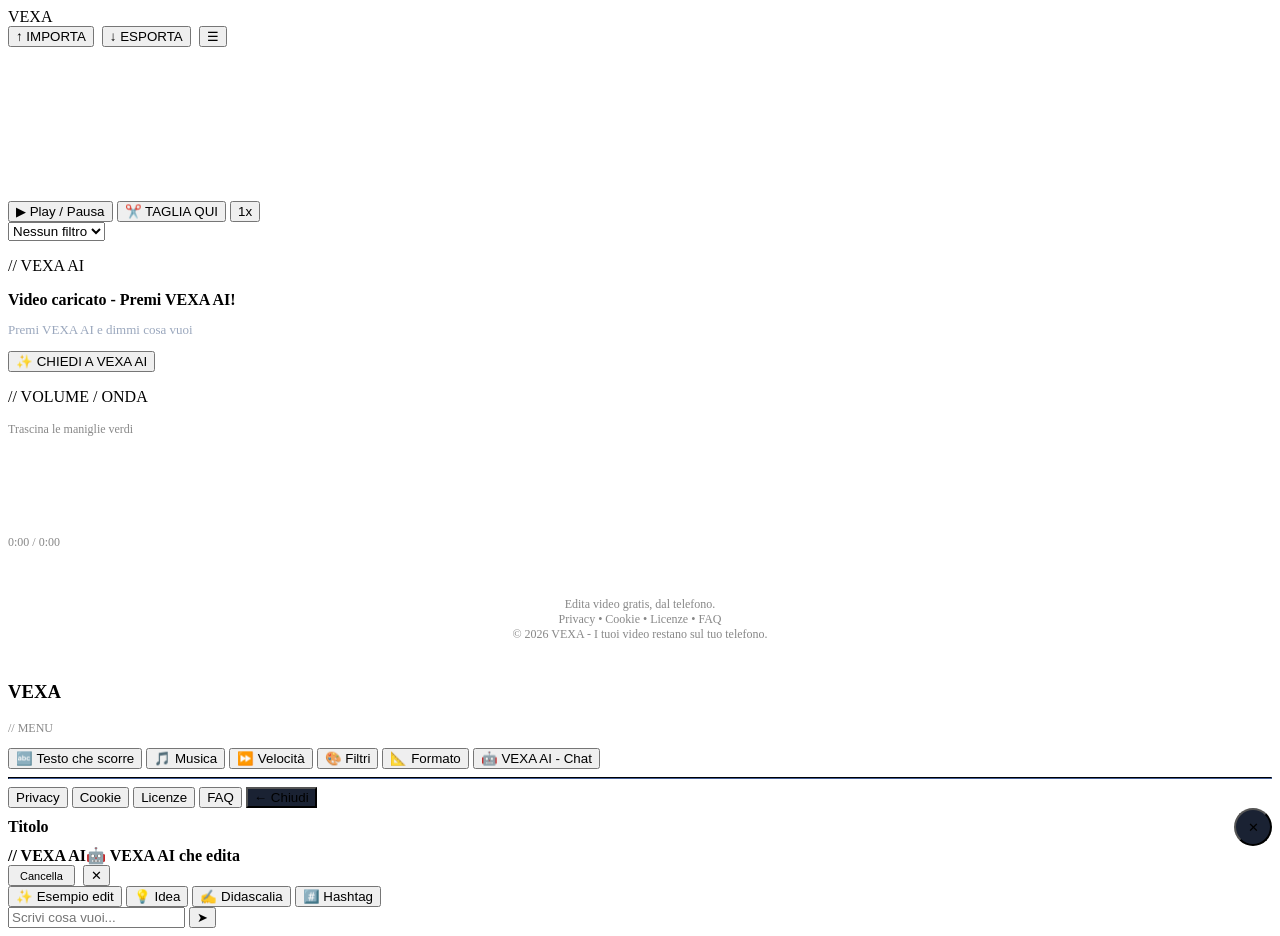
==== vexa/index.html @ ed6cf10d "Create initial HTML structure for VEXA app Initial creation of the VEXA video editing web applicatio" ====
<!DOCTYPE html>
<html lang="it">
<head>
<meta charset="UTF-8">
<meta name="viewport" content="width=device-width, initial-scale=1, maximum-scale=1">
<title>VEXA - Edita come un PRO</title>
<link rel="stylesheet" href="css/style.css">
</head>
<body>

<header>
  <div class="logo">VEXA</div>
  <div style="display:flex;gap:8px">
    <button class="top-btn" onclick="document.getElementById('fileInput').click()">↑ IMPORTA</button>
    <button class="top-btn green" onclick="exportVideo()">↓ ESPORTA</button>
    <button class="menu-btn" onclick="toggleSidebar(true)">☰</button>
  </div>
</header>
<input type="file" id="fileInput" accept="video/*" hidden>
<input type="file" id="musicInput" accept="audio/*" hidden>

<!-- VIDEO -->
<div id="videoWrap">
  <video id="video" playsinline preload="metadata"></video>
  <div id="overlayText"></div>
</div>

<!-- CONTROLLI -->
<div class="controls">
  <button onclick="togglePlay()">▶ Play / Pausa</button>
  <button onclick="cutHere()">✂️ TAGLIA QUI</button>
  <button id="speedBtn" onclick="openSheet('velocita')">1x</button>
</div>

<div class="controls">
  <select id="filterSelect" onchange="setFilter(this.value); this.value='none2'">
    <option value="none2">Nessun filtro</option>
    <option value="grayscale(1)">B/N</option>
    <option value="contrast(1.4) saturate(1.5)">Vivid</option>
    <option value="sepia(0.6)">Vintage</option>
  </select>
</div>

<!-- AI BOX -->
<div class="card">
  <p class="kicker">// VEXA AI</p>
  <b id="aiStatus">Video caricato - Premi VEXA AI!</b>
  <p id="aiSub" style="color:#9aa7bd;font-size:13px">Premi VEXA AI e dimmi cosa vuoi</p>
  <button onclick="openAIChat()">✨ CHIEDI A VEXA AI</button>
</div>

<!-- ONDA -->
<div class="card">
  <p class="kicker">// VOLUME / ONDA</p>
  <p style="font-size:12px;color:#888">Trascina le maniglie verdi</p>
  <div class="wave-wrap">
    <canvas id="wave" width="600" height="70"></canvas>
    <div id="waveProgress"></div>
  </div>
  <p id="timeLabel" style="font-size:12px;color:#888">0:00 / 0:00</p>
</div>

<!-- CLIP -->
<div class="card" id="clipBox" style="display:none">
  <p class="kicker">// CLIP</p>
  <div style="display:flex;gap:8px">
    <div style="flex:1;background:#1a2233;padding:10px;border-radius:10px;text-align:center">PEZZO 1<br><span id="clip1">0:00-0:00</span></div>
    <div style="flex:1;background:#1a2233;padding:10px;border-radius:10px;text-align:center">PEZZO 2<br><span id="clip2">0:00-0:00</span></div>
  </div>
  <div style="display:flex;gap:8px;margin-top:10px">
    <button onclick="splitVideo()">✂️ DIVIDI</button>
    <button onclick="deleteClip()" style="background:#ff3b30">ELIMINA</button>
    <button onclick="keepClip()" style="background:#00c853">✓ TIENI</button>
  </div>
  <p id="clipInfo" style="font-size:12px;color:#888"></p>
</div>

<footer style="text-align:center;padding:20px;color:#888;font-size:12px">
  <b style="color:#fff">VEXA</b><br>Edita video gratis, dal telefono.<br>
  Privacy • Cookie • Licenze • FAQ<br>© 2026 VEXA - I tuoi video restano sul tuo telefono.
</footer>

<!-- SIDEBAR -->
<div id="sidebar">
  <h3>VEXA</h3>
  <p style="color:#888;font-size:12px">// MENU</p>
  <button onclick="openSheet('testo')">🔤 Testo che scorre</button>
  <button onclick="openSheet('musica')">🎵 Musica</button>
  <button onclick="openSheet('velocita')">⏩ Velocità</button>
  <button onclick="openSheet('filtri')">🎨 Filtri</button>
  <button onclick="openSheet('formato')">📐 Formato</button>
  <button class="ai-btn" onclick="openAIChat()">🤖 VEXA AI - Chat</button>
  <hr style="border-color:#1e2a44">
  <button onclick="openSheet('privacy')">Privacy</button>
  <button onclick="openSheet('cookie')">Cookie</button>
  <button onclick="openSheet('licenze')">Licenze</button>
  <button onclick="openSheet('faq')">FAQ</button>
  <button onclick="closeAll()" style="background:#1a2233">← Chiudi</button>
</div>

<div id="overlay" onclick="closeAll()"></div>
<div id="sheet">
  <div style="display:flex;justify-content:space-between;align-items:center">
    <b id="sheetTitle">Titolo</b>
    <button onclick="closeAll()" style="width:38px;height:38px;border-radius:50%;padding:0;background:#1a2233">✕</button>
  </div>
  <div id="sheetContent"></div>
</div>

<!-- AI CHAT -->
<div id="aiChat">
  <div class="ai-head">
    <b><span>// VEXA AI</span>🤖 VEXA AI che edita</b>
    <div style="display:flex;gap:8px">
      <button class="ai-close" onclick="clearAIChat()" style="font-size:11px;width:auto;padding:0 10px">Cancella</button>
      <button class="ai-close" onclick="closeAIChat()">✕</button>
    </div>
  </div>
  <div id="aiMsgs"></div>
  <div class="ai-quick">
    <button onclick="aiQuick('metti testo CIAO + filtro B/N + 2x')">✨ Esempio edit</button>
    <button onclick="aiQuick('Dammi un idea virale')">💡 Idea</button>
    <button onclick="aiQuick('Dammi 3 didascalie')">✍️ Didascalia</button>
    <button onclick="aiQuick('Dammi hashtag virali')">#️⃣ Hashtag</button>
  </div>
  <div class="ai-input-bar">
    <input id="aiInputChat" placeholder="Scrivi cosa vuoi..." onkeydown="if(event.key==='Enter') aiSend()">
    <button onclick="aiSend()">➤</button>
  </div>
</div>

<script src="js/editor.js"></script>
<script src="js/main.js"></script>
<script src="js/ai.js"></script>
</body>
  </html>
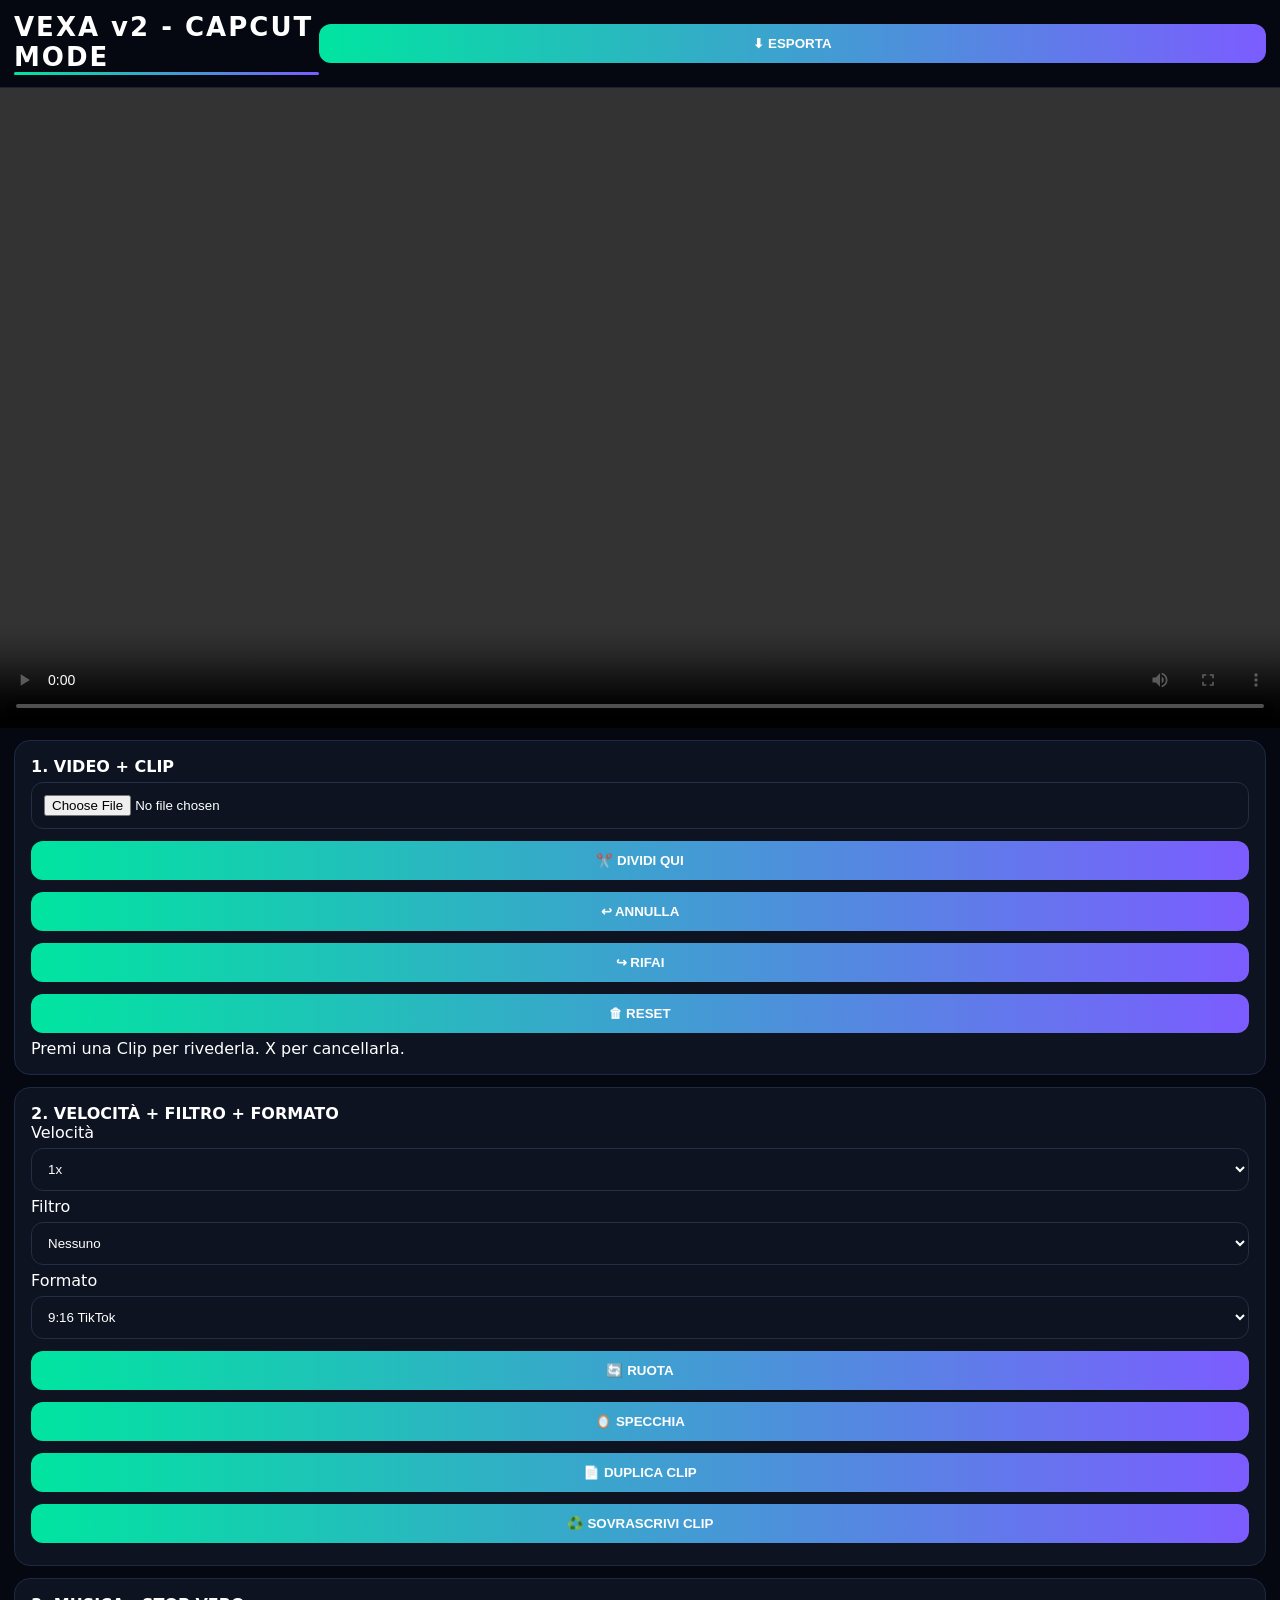
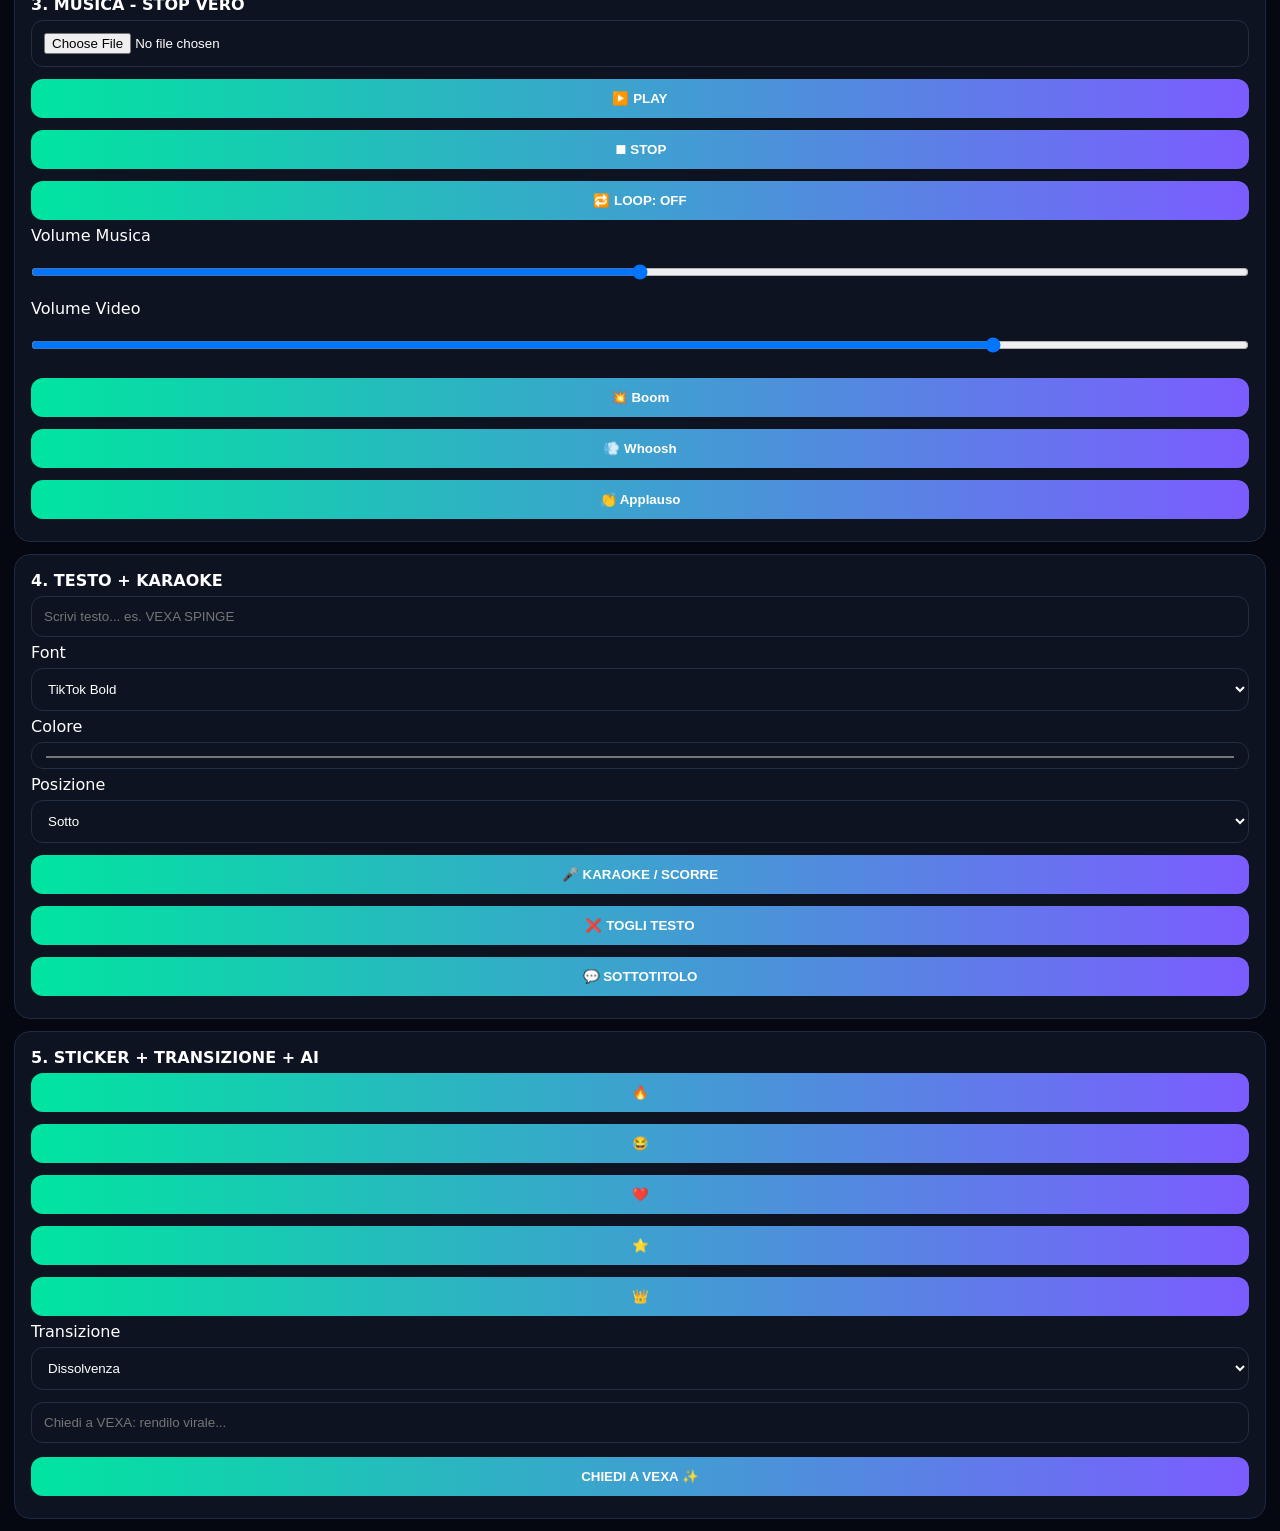
==== commit 867979bd: "Revamp index.html for VEXA v2 with new features Updated the HTML structure and content for VEXA v2, " ====
--- a/vexa/index.html
+++ b/vexa/index.html
@@ -1,136 +1,36 @@
 <!DOCTYPE html>
-<html lang="it">
-<head>
-<meta charset="UTF-8">
-<meta name="viewport" content="width=device-width, initial-scale=1, maximum-scale=1">
-<title>VEXA - Edita come un PRO</title>
-<link rel="stylesheet" href="css/style.css">
-</head>
+<html lang="it"><head><meta charset="UTF-8"><meta name="viewport" content="width=device-width, initial-scale=1.0"><title>VEXA v2</title><link rel="stylesheet" href="css/style.css"></head>
 <body>
+<header><div class="logo">VEXA <span>v2 - CAPCUT MODE</span></div><button class="green" onclick="exportVideo()">⬇ ESPORTA</button></header>
+<main>
+<div class="video-wrap"><video id="video" playsinline controls></video><div id="overlayText"></div><div id="stickerLayer"></div></div>
 
-<header>
-  <div class="logo">VEXA</div>
-  <div style="display:flex;gap:8px">
-    <button class="top-btn" onclick="document.getElementById('fileInput').click()">↑ IMPORTA</button>
-    <button class="top-btn green" onclick="exportVideo()">↓ ESPORTA</button>
-    <button class="menu-btn" onclick="toggleSidebar(true)">☰</button>
-  </div>
-</header>
-<input type="file" id="fileInput" accept="video/*" hidden>
-<input type="file" id="musicInput" accept="audio/*" hidden>
+<div class="card"><b>1. VIDEO + CLIP</b><input type="file" id="videoInput" accept="video/*">
+<div class="row"><button onclick="splitClip()">✂️ DIVIDI QUI</button><button onclick="undo()">↩ ANNULLA</button><button onclick="redo()">↪ RIFAI</button><button class="red" onclick="clearAll()">🗑 RESET</button></div>
+<div class="small">Premi una Clip per rivederla. X per cancellarla.</div><div id="clips" class="timeline"></div></div>
 
-<!-- VIDEO -->
-<div id="videoWrap">
-  <video id="video" playsinline preload="metadata"></video>
-  <div id="overlayText"></div>
-</div>
+<div class="card"><b>2. VELOCITÀ + FILTRO + FORMATO</b><div class="row">
+<div><label>Velocità</label><select id="speed" onchange="setSpeed()"><option value="0.5">0.5x</option><option value="0.75">0.75x</option><option value="1" selected>1x</option><option value="1.5">1.5x</option><option value="2">2x</option><option value="3">3x</option></select></div>
+<div><label>Filtro</label><select id="filter" onchange="setFilter()"><option value="none">Nessuno</option><option value="grayscale(1)">Bianco e Nero</option><option value="sepia(1)">Vintage</option><option value="saturate(1.8) contrast(1.2)">Vivido</option><option value="blur(3px)">Blur</option><option value="hue-rotate(90deg) saturate(1.5)">Neon</option><option value="contrast(1.5) brightness(1.1)">VHS</option></select></div>
+<div><label>Formato</label><select onchange="document.querySelector('.video-wrap').style.aspectRatio=this.value"><option value="9/16">9:16 TikTok</option><option value="16/9">16:9 YouTube</option><option value="1/1">1:1 Instagram</option></select></div></div>
+<div class="row"><button onclick="rotateVideo()">🔄 RUOTA</button><button onclick="mirrorVideo()">🪞 SPECCHIA</button><button onclick="duplicateClip()">📄 DUPLICA CLIP</button><button onclick="overwriteClip()">♻️ SOVRASCRIVI CLIP</button></div></div>
 
-<!-- CONTROLLI -->
-<div class="controls">
-  <button onclick="togglePlay()">▶ Play / Pausa</button>
-  <button onclick="cutHere()">✂️ TAGLIA QUI</button>
-  <button id="speedBtn" onclick="openSheet('velocita')">1x</button>
-</div>
+<div class="card"><b>3. MUSICA - STOP VERO</b><input type="file" id="musicInput" accept="audio/*"><audio id="music"></audio>
+<div class="row"><button class="green" onclick="playMusic()">▶️ PLAY</button><button class="red" onclick="stopMusic()">⏹ STOP</button><button onclick="toggleLoop()">🔁 LOOP: <span id="loopTxt">OFF</span></button></div>
+<label>Volume Musica</label><input type="range" id="musicVol" min="0" max="100" value="50" oninput="setMusicVol()">
+<label>Volume Video</label><input type="range" id="videoVol" min="0" max="100" value="80" oninput="setVideoVol()">
+<div class="row"><button onclick="playSfx('boom')">💥 Boom</button><button onclick="playSfx('whoosh')">💨 Whoosh</button><button onclick="playSfx('clap')">👏 Applauso</button></div></div>
 
-<div class="controls">
-  <select id="filterSelect" onchange="setFilter(this.value); this.value='none2'">
-    <option value="none2">Nessun filtro</option>
-    <option value="grayscale(1)">B/N</option>
-    <option value="contrast(1.4) saturate(1.5)">Vivid</option>
-    <option value="sepia(0.6)">Vintage</option>
-  </select>
-</div>
+<div class="card"><b>4. TESTO + KARAOKE</b><input type="text" id="textInput" placeholder="Scrivi testo... es. VEXA SPINGE" oninput="updateText()">
+<div class="row"><div><label>Font</label><select id="fontSel" onchange="updateText()"><option value="Arial Black">TikTok Bold</option><option value="Impact">Impact</option><option value="Georgia">Serif</option><option value="Courier New">Typewriter</option><option value="Comic Sans MS">Mano</option><option value="Verdana">Neon Clean</option></select></div>
+<div><label>Colore</label><input type="color" id="colorSel" value="#ffffff" onchange="updateText()"></div>
+<div><label>Posizione</label><select id="posSel" onchange="updateText()"><option value="72%">Sotto</option><option value="45%">Centro</option><option value="15%">Sopra</option></select></div></div>
+<div class="row"><button onclick="toggleKaraoke()">🎤 KARAOKE / SCORRE</button><button onclick="clearText()">❌ TOGLI TESTO</button><button onclick="addSubtitle()">💬 SOTTOTITOLO</button></div></div>
 
-<!-- AI BOX -->
-<div class="card">
-  <p class="kicker">// VEXA AI</p>
-  <b id="aiStatus">Video caricato - Premi VEXA AI!</b>
-  <p id="aiSub" style="color:#9aa7bd;font-size:13px">Premi VEXA AI e dimmi cosa vuoi</p>
-  <button onclick="openAIChat()">✨ CHIEDI A VEXA AI</button>
-</div>
-
-<!-- ONDA -->
-<div class="card">
-  <p class="kicker">// VOLUME / ONDA</p>
-  <p style="font-size:12px;color:#888">Trascina le maniglie verdi</p>
-  <div class="wave-wrap">
-    <canvas id="wave" width="600" height="70"></canvas>
-    <div id="waveProgress"></div>
-  </div>
-  <p id="timeLabel" style="font-size:12px;color:#888">0:00 / 0:00</p>
-</div>
-
-<!-- CLIP -->
-<div class="card" id="clipBox" style="display:none">
-  <p class="kicker">// CLIP</p>
-  <div style="display:flex;gap:8px">
-    <div style="flex:1;background:#1a2233;padding:10px;border-radius:10px;text-align:center">PEZZO 1<br><span id="clip1">0:00-0:00</span></div>
-    <div style="flex:1;background:#1a2233;padding:10px;border-radius:10px;text-align:center">PEZZO 2<br><span id="clip2">0:00-0:00</span></div>
-  </div>
-  <div style="display:flex;gap:8px;margin-top:10px">
-    <button onclick="splitVideo()">✂️ DIVIDI</button>
-    <button onclick="deleteClip()" style="background:#ff3b30">ELIMINA</button>
-    <button onclick="keepClip()" style="background:#00c853">✓ TIENI</button>
-  </div>
-  <p id="clipInfo" style="font-size:12px;color:#888"></p>
-</div>
-
-<footer style="text-align:center;padding:20px;color:#888;font-size:12px">
-  <b style="color:#fff">VEXA</b><br>Edita video gratis, dal telefono.<br>
-  Privacy • Cookie • Licenze • FAQ<br>© 2026 VEXA - I tuoi video restano sul tuo telefono.
-</footer>
-
-<!-- SIDEBAR -->
-<div id="sidebar">
-  <h3>VEXA</h3>
-  <p style="color:#888;font-size:12px">// MENU</p>
-  <button onclick="openSheet('testo')">🔤 Testo che scorre</button>
-  <button onclick="openSheet('musica')">🎵 Musica</button>
-  <button onclick="openSheet('velocita')">⏩ Velocità</button>
-  <button onclick="openSheet('filtri')">🎨 Filtri</button>
-  <button onclick="openSheet('formato')">📐 Formato</button>
-  <button class="ai-btn" onclick="openAIChat()">🤖 VEXA AI - Chat</button>
-  <hr style="border-color:#1e2a44">
-  <button onclick="openSheet('privacy')">Privacy</button>
-  <button onclick="openSheet('cookie')">Cookie</button>
-  <button onclick="openSheet('licenze')">Licenze</button>
-  <button onclick="openSheet('faq')">FAQ</button>
-  <button onclick="closeAll()" style="background:#1a2233">← Chiudi</button>
-</div>
-
-<div id="overlay" onclick="closeAll()"></div>
-<div id="sheet">
-  <div style="display:flex;justify-content:space-between;align-items:center">
-    <b id="sheetTitle">Titolo</b>
-    <button onclick="closeAll()" style="width:38px;height:38px;border-radius:50%;padding:0;background:#1a2233">✕</button>
-  </div>
-  <div id="sheetContent"></div>
-</div>
-
-<!-- AI CHAT -->
-<div id="aiChat">
-  <div class="ai-head">
-    <b><span>// VEXA AI</span>🤖 VEXA AI che edita</b>
-    <div style="display:flex;gap:8px">
-      <button class="ai-close" onclick="clearAIChat()" style="font-size:11px;width:auto;padding:0 10px">Cancella</button>
-      <button class="ai-close" onclick="closeAIChat()">✕</button>
-    </div>
-  </div>
-  <div id="aiMsgs"></div>
-  <div class="ai-quick">
-    <button onclick="aiQuick('metti testo CIAO + filtro B/N + 2x')">✨ Esempio edit</button>
-    <button onclick="aiQuick('Dammi un idea virale')">💡 Idea</button>
-    <button onclick="aiQuick('Dammi 3 didascalie')">✍️ Didascalia</button>
-    <button onclick="aiQuick('Dammi hashtag virali')">#️⃣ Hashtag</button>
-  </div>
-  <div class="ai-input-bar">
-    <input id="aiInputChat" placeholder="Scrivi cosa vuoi..." onkeydown="if(event.key==='Enter') aiSend()">
-    <button onclick="aiSend()">➤</button>
-  </div>
-</div>
-
-<script src="js/editor.js"></script>
-<script src="js/main.js"></script>
-<script src="js/ai.js"></script>
-</body>
-  </html>
+<div class="card"><b>5. STICKER + TRANSIZIONE + AI</b>
+<div class="row"><button onclick="addSticker('🔥')">🔥</button><button onclick="addSticker('😂')">😂</button><button onclick="addSticker('❤️')">❤️</button><button onclick="addSticker('⭐')">⭐</button><button onclick="addSticker('👑')">👑</button></div>
+<label>Transizione</label><select id="transSel"><option>Dissolvenza</option><option>Zoom</option><option>Flash</option><option>Slide</option></select>
+<input type="text" id="aiInput" placeholder="Chiedi a VEXA: rendilo virale..."><button class="primary" style="width:100%;margin-top:8px" onclick="askAI()">CHIEDI A VEXA ✨</button><p id="aiOut" class="small"></p></div>
+</main>
+<script src="js/editor.js"></script><script src="js/main.js"></script><script src="js/ai.js"></script>
+</body></html>
--- a/vexa/css/style.css
+++ b/vexa/css/style.css
@@ -0,0 +1,47 @@
+*{box-sizing:border-box}
+body{margin:0;background:#050810;color:#fff;font-family:Inter,system-ui,sans-serif;overflow-x:hidden}
+a{color:#00e5ff}
+header{position:sticky;top:0;z-index:20;background:#050810;display:flex;align-items:center;justify-content:space-between;padding:12px 14px;border-bottom:1px solid #1a2233}
+.logo{font-size:26px;font-weight:900;letter-spacing:2px}
+.logo::after{content:"";display:block;height:3px;background:linear-gradient(90deg,#00e5a0,#7c5cff);border-radius:99px}
+.top-btn{background:#111a2e;border:1px solid #222f45;color:#fff;padding:8px 10px;border-radius:10px;font-size:12px;font-weight:800;width:auto;margin:0}
+.top-btn.green{background:linear-gradient(90deg,#00e5a0,#7c5cff);border:none}
+.menu-btn{background:#111a2e;border:1px solid #222f45;color:#fff;padding:8px 12px;border-radius:10px;font-size:18px;width:auto;margin:0}
+.kicker{color:#00e5a0;font-size:11px;letter-spacing:2px;font-weight:700;margin:0 0 6px}
+#videoWrap{position:relative;width:100%;max-width:420px;margin:14px auto;background:#000;border-radius:18px;overflow:hidden;border:1px solid #1a2233;aspect-ratio:9/16}
+video{width:100%;height:100%;object-fit:cover;display:block;transform:translateZ(0);will-change:transform;backface-visibility:hidden}
+#overlayText{position:absolute;top:20%;left:0;right:0;text-align:center;font-size:32px;font-weight:900;color:#fff;text-shadow:2px 2px 0 #000;z-index:10;padding:0 10px;word-break:break-word}
+.controls{display:flex;gap:8px;padding:0 14px;max-width:420px;margin:0 auto}
+.controls button{flex:1}
+button{background:linear-gradient(90deg,#00e5a0,#7c5cff);color:#fff;border:none;padding:12px;border-radius:12px;font-weight:800;width:100%;margin:6px 0;cursor:pointer}
+button:active{transform:scale(.98)}
+input,select{width:100%;padding:12px;border-radius:12px;border:1px solid #222f45;background:#0d1321;color:#fff;margin:6px 0}
+.card{background:#0d1321;border:1px solid #1e2a44;border-radius:16px;padding:16px;margin:12px 14px}
+.card h3{margin:0 0 6px}.card p{color:#9aa7bd;font-size:14px;line-height:1.5;margin:0}
+.stat{font-size:32px;font-weight:900;background:linear-gradient(90deg,#00e5a0,#00e5ff);-webkit-background-clip:text;-webkit-text-fill-color:transparent}
+#sidebar{position:fixed;top:0;left:-280px;width:270px;height:100%;background:#0a0f1e;border-right:1px solid #1a2233;z-index:50;transition:left .25s;padding:18px;overflow:auto}
+#sidebar.open{left:0}
+#sidebar h3{margin:0 0 4px;font-size:24px}
+#sidebar button{background:#111a2e;border:1px solid #1e2a44;color:#fff;text-align:left;padding:12px}
+#sidebar button.ai-btn{background:linear-gradient(90deg,#00e5a0,#7c5cff);border:none}
+#sheet{position:fixed;left:0;right:0;bottom:-100%;background:#0a0f1e;border-top:1px solid #1e2a44;border-radius:20px 20px 0 0;z-index:60;padding:16px;max-height:75vh;overflow:auto;transition:bottom .25s}
+#sheet.show{bottom:0}
+#overlay{position:fixed;inset:0;background:rgba(0,0,0,.6);z-index:40;display:none}
+#overlay.show{display:block}
+#aiChat{position:fixed;inset:0;background:#050810;z-index:100;display:none;flex-direction:column}
+#aiChat.open{display:flex}
+.ai-head{padding:14px 16px;display:flex;align-items:center;justify-content:space-between;border-bottom:1px solid #1e2a44;background:#0a0f1e}
+.ai-head b{font-size:18px}.ai-head b span{color:#00e5a0;font-size:12px;display:block;letter-spacing:2px}
+.ai-close{background:#1a2233;width:38px;height:38px;border-radius:50%;padding:0;font-size:18px;margin:0}
+#aiMsgs{flex:1;overflow:auto;padding:14px;display:flex;flex-direction:column;gap:10px}
+.msg{max-width:85%;padding:11px 13px;border-radius:16px;font-size:14px;line-height:1.45;white-space:pre-wrap}
+.msg.me{align-self:flex-end;background:linear-gradient(90deg,#00e5a0,#7c5cff);color:#fff;border-bottom-right-radius:4px}
+.msg.ai{align-self:flex-start;background:#111a2e;border:1px solid #1e2a44;border-bottom-left-radius:4px}
+.msg small{opacity:.6;font-size:11px;display:block;margin-top:4px}
+.ai-input-bar{padding:12px;display:flex;gap:8px;border-top:1px solid #1e2a44;background:#0a0f1e}
+.ai-input-bar input{flex:1;margin:0}.ai-input-bar button{width:52px;margin:0;padding:0;font-size:20px}
+.ai-quick{display:flex;gap:6px;padding:8px 12px;overflow:auto}.ai-quick button{width:auto;white-space:nowrap;padding:8px 12px;background:#111a2e;border:1px solid #1e2a44;font-size:12px;margin:0}
+.wave-wrap{position:relative;overflow:hidden;border-radius:10px;background:#0a0f1e}
+#wave{width:100%;display:block}
+#waveProgress{position:absolute;left:0;top:0;bottom:0;background:rgba(0,229,160,.25);width:0%;pointer-events:none}
+@keyframes scrollText{0%{transform:translateX(100%)}100%{transform:translateX(-100%)}}
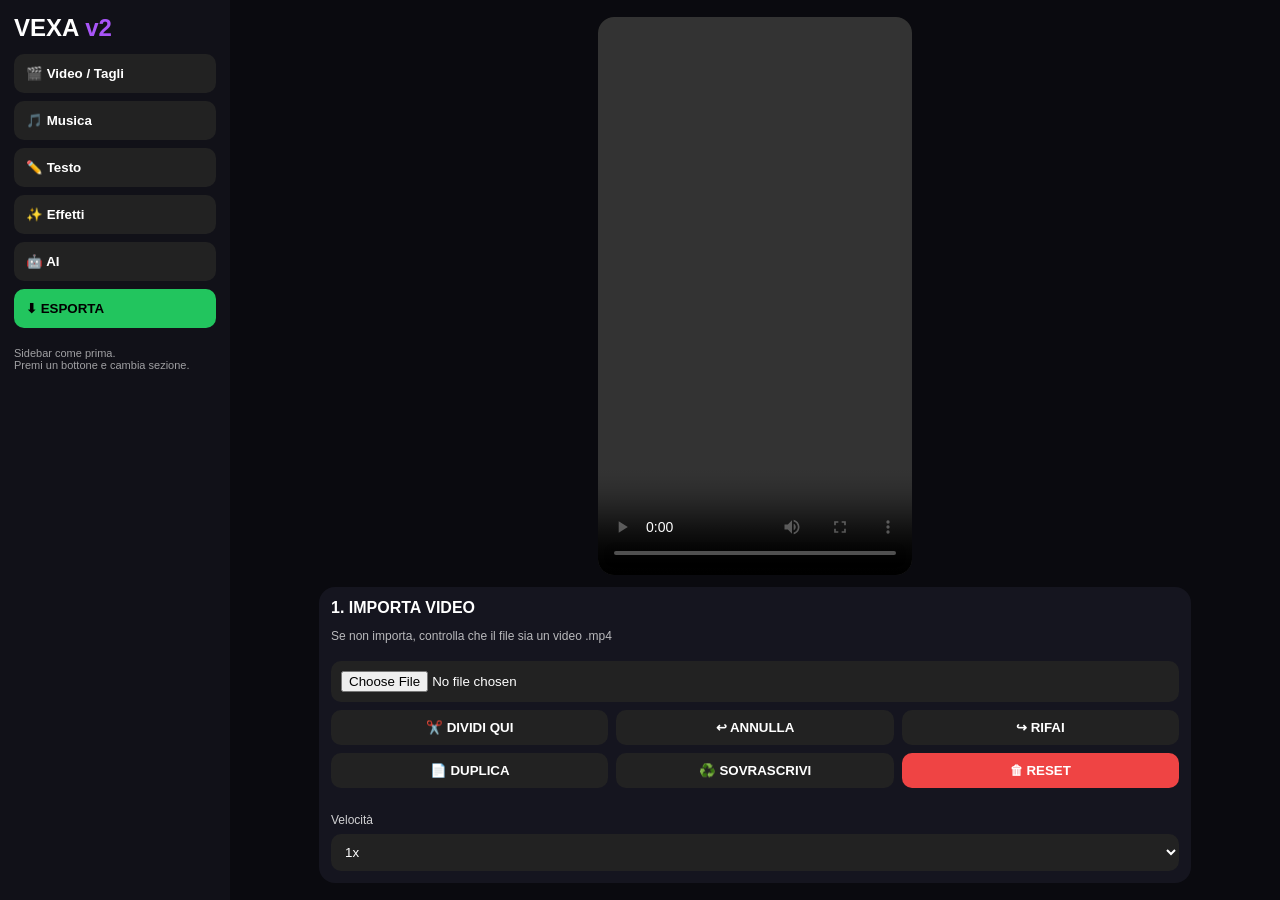
==== commit d488d7ed: "Refactor HTML structure and add styles" ====
--- a/vexa/index.html
+++ b/vexa/index.html
@@ -1,36 +1,121 @@
 <!DOCTYPE html>
-<html lang="it"><head><meta charset="UTF-8"><meta name="viewport" content="width=device-width, initial-scale=1.0"><title>VEXA v2</title><link rel="stylesheet" href="css/style.css"></head>
+<html lang="it">
+<head>
+<meta charset="UTF-8">
+<meta name="viewport" content="width=device-width, initial-scale=1.0">
+<title>VEXA v2</title>
+<link rel="stylesheet" href="css/style.css">
+<style>
+body{display:flex;margin:0;background:#0a0a0f;color:#fff;font-family:Arial,sans-serif}
+.sidebar{width:230px;min-width:230px;background:#111118;padding:14px;position:sticky;top:0;height:100vh;overflow-y:auto}
+.sidebar h2{margin:0 0 12px 0}
+.sidebar button{width:100%;margin-bottom:8px;padding:12px;border:0;border-radius:10px;background:#222;color:#fff;font-weight:700;cursor:pointer;text-align:left}
+.sidebar button.active{background:#a855f7}
+.sidebar button.green{background:#22c55e;color:#000}
+.main{flex:1;padding:14px;max-width:900px;margin:auto}
+.video-wrap{position:relative;background:#000;border-radius:16px;overflow:hidden;aspect-ratio:9/16;max-height:62vh;margin:auto}
+video{width:100%;height:100%;object-fit:cover}
+#overlayText{position:absolute;left:50%;top:72%;transform:translateX(-50%);font-size:32px;font-weight:900;text-align:center;text-shadow:2px 2px 0 #000;width:90%}
+#stickerLayer{position:absolute;inset:0;pointer-events:none;font-size:60px;text-align:center;padding-top:20%}
+.card{background:#15151f;border-radius:16px;padding:12px;margin-top:12px}
+.row{display:flex;gap:8px;flex-wrap:wrap;margin-top:8px}
+.row>*{flex:1;min-width:110px}
+input,select{width:100%;padding:10px;border-radius:10px;border:0;background:#222;color:#fff;margin-top:6px}
+.clip{background:#a855f7;padding:10px;border-radius:10px;cursor:pointer;text-align:center;font-weight:800}
+.timeline{display:flex;gap:8px;overflow-x:auto}
+@media(max-width:700px){body{flex-direction:column}.sidebar{width:100%;height:auto;position:relative;display:flex;gap:8px;overflow-x:auto}.sidebar button{min-width:130px}}
+</style>
+</head>
 <body>
-<header><div class="logo">VEXA <span>v2 - CAPCUT MODE</span></div><button class="green" onclick="exportVideo()">⬇ ESPORTA</button></header>
-<main>
-<div class="video-wrap"><video id="video" playsinline controls></video><div id="overlayText"></div><div id="stickerLayer"></div></div>
 
-<div class="card"><b>1. VIDEO + CLIP</b><input type="file" id="videoInput" accept="video/*">
-<div class="row"><button onclick="splitClip()">✂️ DIVIDI QUI</button><button onclick="undo()">↩ ANNULLA</button><button onclick="redo()">↪ RIFAI</button><button class="red" onclick="clearAll()">🗑 RESET</button></div>
-<div class="small">Premi una Clip per rivederla. X per cancellarla.</div><div id="clips" class="timeline"></div></div>
+<!-- SIDEBAR DI PRIMA - RIMESSA -->
+<div class="sidebar">
+  <h2>VEXA <span style="color:#a855f7">v2</span></h2>
+  <button onclick="showSection('video')">🎬 Video / Tagli</button>
+  <button onclick="showSection('audio')">🎵 Musica</button>
+  <button onclick="showSection('testo')">✏️ Testo</button>
+  <button onclick="showSection('effetti')">✨ Effetti</button>
+  <button onclick="showSection('ai')">🤖 AI</button>
+  <button class="green" onclick="exportVideo()">⬇ ESPORTA</button>
+  <p style="font-size:11px;opacity:.6">Sidebar come prima.<br>Premi un bottone e cambia sezione.</p>
+</div>
 
-<div class="card"><b>2. VELOCITÀ + FILTRO + FORMATO</b><div class="row">
-<div><label>Velocità</label><select id="speed" onchange="setSpeed()"><option value="0.5">0.5x</option><option value="0.75">0.75x</option><option value="1" selected>1x</option><option value="1.5">1.5x</option><option value="2">2x</option><option value="3">3x</option></select></div>
-<div><label>Filtro</label><select id="filter" onchange="setFilter()"><option value="none">Nessuno</option><option value="grayscale(1)">Bianco e Nero</option><option value="sepia(1)">Vintage</option><option value="saturate(1.8) contrast(1.2)">Vivido</option><option value="blur(3px)">Blur</option><option value="hue-rotate(90deg) saturate(1.5)">Neon</option><option value="contrast(1.5) brightness(1.1)">VHS</option></select></div>
-<div><label>Formato</label><select onchange="document.querySelector('.video-wrap').style.aspectRatio=this.value"><option value="9/16">9:16 TikTok</option><option value="16/9">16:9 YouTube</option><option value="1/1">1:1 Instagram</option></select></div></div>
-<div class="row"><button onclick="rotateVideo()">🔄 RUOTA</button><button onclick="mirrorVideo()">🪞 SPECCHIA</button><button onclick="duplicateClip()">📄 DUPLICA CLIP</button><button onclick="overwriteClip()">♻️ SOVRASCRIVI CLIP</button></div></div>
+<div class="main">
+  <div class="video-wrap">
+    <video id="video" playsinline controls></video>
+    <div id="overlayText"></div>
+    <div id="stickerLayer"></div>
+  </div>
 
-<div class="card"><b>3. MUSICA - STOP VERO</b><input type="file" id="musicInput" accept="audio/*"><audio id="music"></audio>
-<div class="row"><button class="green" onclick="playMusic()">▶️ PLAY</button><button class="red" onclick="stopMusic()">⏹ STOP</button><button onclick="toggleLoop()">🔁 LOOP: <span id="loopTxt">OFF</span></button></div>
-<label>Volume Musica</label><input type="range" id="musicVol" min="0" max="100" value="50" oninput="setMusicVol()">
-<label>Volume Video</label><input type="range" id="videoVol" min="0" max="100" value="80" oninput="setVideoVol()">
-<div class="row"><button onclick="playSfx('boom')">💥 Boom</button><button onclick="playSfx('whoosh')">💨 Whoosh</button><button onclick="playSfx('clap')">👏 Applauso</button></div></div>
+  <!-- SEZIONE VIDEO - IMPORT SISTEMATO -->
+  <div id="sec-video" class="card">
+    <b>1. IMPORTA VIDEO</b>
+    <p style="font-size:12px;opacity:.7">Se non importa, controlla che il file sia un video .mp4</p>
+    <input type="file" id="videoInput" accept="video/*">
+    <div class="row">
+      <button onclick="splitClip()">✂️ DIVIDI QUI</button>
+      <button onclick="undo()">↩ ANNULLA</button>
+      <button onclick="redo()">↪ RIFAI</button>
+    </div>
+    <div class="row">
+      <button onclick="duplicateClip()">📄 DUPLICA</button>
+      <button onclick="overwriteClip()">♻️ SOVRASCRIVI</button>
+      <button style="background:#ef4444" onclick="clearAll()">🗑 RESET</button>
+    </div>
+    <div id="clips" class="timeline" style="margin-top:10px"></div>
+    <label>Velocità</label>
+    <select id="speed" onchange="setSpeed()"><option value="0.5">0.5x</option><option value="0.75">0.75x</option><option value="1" selected>1x</option><option value="1.5">1.5x</option><option value="2">2x</option><option value="3">3x</option></select>
+  </div>
 
-<div class="card"><b>4. TESTO + KARAOKE</b><input type="text" id="textInput" placeholder="Scrivi testo... es. VEXA SPINGE" oninput="updateText()">
-<div class="row"><div><label>Font</label><select id="fontSel" onchange="updateText()"><option value="Arial Black">TikTok Bold</option><option value="Impact">Impact</option><option value="Georgia">Serif</option><option value="Courier New">Typewriter</option><option value="Comic Sans MS">Mano</option><option value="Verdana">Neon Clean</option></select></div>
-<div><label>Colore</label><input type="color" id="colorSel" value="#ffffff" onchange="updateText()"></div>
-<div><label>Posizione</label><select id="posSel" onchange="updateText()"><option value="72%">Sotto</option><option value="45%">Centro</option><option value="15%">Sopra</option></select></div></div>
-<div class="row"><button onclick="toggleKaraoke()">🎤 KARAOKE / SCORRE</button><button onclick="clearText()">❌ TOGLI TESTO</button><button onclick="addSubtitle()">💬 SOTTOTITOLO</button></div></div>
+  <!-- SEZIONE AUDIO -->
+  <div id="sec-audio" class="card" style="display:none">
+    <b>2. MUSICA - STOP VERO</b>
+    <input type="file" id="musicInput" accept="audio/*">
+    <audio id="music"></audio>
+    <div class="row">
+      <button style="background:#22c55e;color:#000" onclick="playMusic()">▶️ PLAY</button>
+      <button style="background:#ef4444" onclick="stopMusic()">⏹ STOP</button>
+      <button onclick="toggleLoop()">🔁 LOOP: <span id="loopTxt">OFF</span></button>
+    </div>
+    <label>Volume Musica</label><input type="range" id="musicVol" min="0" max="100" value="50" oninput="setMusicVol()">
+    <label>Volume Video</label><input type="range" id="videoVol" min="0" max="100" value="80" oninput="setVideoVol()">
+  </div>
 
-<div class="card"><b>5. STICKER + TRANSIZIONE + AI</b>
-<div class="row"><button onclick="addSticker('🔥')">🔥</button><button onclick="addSticker('😂')">😂</button><button onclick="addSticker('❤️')">❤️</button><button onclick="addSticker('⭐')">⭐</button><button onclick="addSticker('👑')">👑</button></div>
-<label>Transizione</label><select id="transSel"><option>Dissolvenza</option><option>Zoom</option><option>Flash</option><option>Slide</option></select>
-<input type="text" id="aiInput" placeholder="Chiedi a VEXA: rendilo virale..."><button class="primary" style="width:100%;margin-top:8px" onclick="askAI()">CHIEDI A VEXA ✨</button><p id="aiOut" class="small"></p></div>
-</main>
-<script src="js/editor.js"></script><script src="js/main.js"></script><script src="js/ai.js"></script>
-</body></html>
+  <!-- SEZIONE TESTO -->
+  <div id="sec-testo" class="card" style="display:none">
+    <b>3. TESTO + KARAOKE</b>
+    <input type="text" id="textInput" placeholder="Scrivi testo..." oninput="updateText()">
+    <div class="row">
+      <select id="fontSel" onchange="updateText()"><option value="Arial Black">TikTok Bold</option><option value="Impact">Impact</option><option value="Georgia">Serif</option><option value="Courier New">Typewriter</option><option value="Comic Sans MS">Mano</option></select>
+      <input type="color" id="colorSel" value="#ffffff" onchange="updateText()">
+      <select id="posSel" onchange="updateText()"><option value="72%">Sotto</option><option value="45%">Centro</option><option value="15%">Sopra</option></select>
+    </div>
+    <div class="row"><button onclick="toggleKaraoke()">🎤 KARAOKE</button><button onclick="clearText()">❌ TOGLI TESTO</button></div>
+  </div>
+
+  <!-- SEZIONE EFFETTI -->
+  <div id="sec-effetti" class="card" style="display:none">
+    <b>4. EFFETTI</b>
+    <label>Filtro</label>
+    <select id="filter" onchange="setFilter()"><option value="none">Nessuno</option><option value="grayscale(1)">Bianco e Nero</option><option value="sepia(1)">Vintage</option><option value="saturate(1.8) contrast(1.2)">Vivido</option><option value="blur(3px)">Blur</option><option value="hue-rotate(90deg) saturate(1.5)">Neon</option></select>
+    <div class="row"><button onclick="rotateVideo()">🔄 RUOTA</button><button onclick="mirrorVideo()">🪞 SPECCHIA</button></div>
+    <div class="row"><button onclick="addSticker('🔥')">🔥</button><button onclick="addSticker('😂')">😂</button><button onclick="addSticker('❤️')">❤️</button><button onclick="addSticker('⭐')">⭐</button></div>
+    <label>Transizione</label><select id="transSel"><option>Dissolvenza</option><option>Zoom</option><option>Flash</option><option>Slide</option></select>
+  </div>
+
+  <!-- SEZIONE AI -->
+  <div id="sec-ai" class="card" style="display:none">
+    <b>5. AI</b>
+    <input type="text" id="aiInput" placeholder="Chiedi a VEXA...">
+    <button style="width:100%;background:#a855f7;margin-top:8px" onclick="askAI()">CHIEDI A VEXA ✨</button>
+    <p id="aiOut" style="font-size:12px;opacity:.7"></p>
+  </div>
+
+</div>
+
+<script>
+function showSection(name){
+  ['video','audio','testo','effetti','ai'].forEach(n=>{
+    document.getElementById('sec-'+n).style.display = (n===name?'block':'none');
+  });
+  document
--- a/vexa/css/style.css
+++ b/vexa/css/style.css
@@ -1,47 +1,12 @@
-*{box-sizing:border-box}
-body{margin:0;background:#050810;color:#fff;font-family:Inter,system-ui,sans-serif;overflow-x:hidden}
-a{color:#00e5ff}
-header{position:sticky;top:0;z-index:20;background:#050810;display:flex;align-items:center;justify-content:space-between;padding:12px 14px;border-bottom:1px solid #1a2233}
-.logo{font-size:26px;font-weight:900;letter-spacing:2px}
-.logo::after{content:"";display:block;height:3px;background:linear-gradient(90deg,#00e5a0,#7c5cff);border-radius:99px}
-.top-btn{background:#111a2e;border:1px solid #222f45;color:#fff;padding:8px 10px;border-radius:10px;font-size:12px;font-weight:800;width:auto;margin:0}
-.top-btn.green{background:linear-gradient(90deg,#00e5a0,#7c5cff);border:none}
-.menu-btn{background:#111a2e;border:1px solid #222f45;color:#fff;padding:8px 12px;border-radius:10px;font-size:18px;width:auto;margin:0}
-.kicker{color:#00e5a0;font-size:11px;letter-spacing:2px;font-weight:700;margin:0 0 6px}
-#videoWrap{position:relative;width:100%;max-width:420px;margin:14px auto;background:#000;border-radius:18px;overflow:hidden;border:1px solid #1a2233;aspect-ratio:9/16}
-video{width:100%;height:100%;object-fit:cover;display:block;transform:translateZ(0);will-change:transform;backface-visibility:hidden}
-#overlayText{position:absolute;top:20%;left:0;right:0;text-align:center;font-size:32px;font-weight:900;color:#fff;text-shadow:2px 2px 0 #000;z-index:10;padding:0 10px;word-break:break-word}
-.controls{display:flex;gap:8px;padding:0 14px;max-width:420px;margin:0 auto}
-.controls button{flex:1}
-button{background:linear-gradient(90deg,#00e5a0,#7c5cff);color:#fff;border:none;padding:12px;border-radius:12px;font-weight:800;width:100%;margin:6px 0;cursor:pointer}
-button:active{transform:scale(.98)}
-input,select{width:100%;padding:12px;border-radius:12px;border:1px solid #222f45;background:#0d1321;color:#fff;margin:6px 0}
-.card{background:#0d1321;border:1px solid #1e2a44;border-radius:16px;padding:16px;margin:12px 14px}
-.card h3{margin:0 0 6px}.card p{color:#9aa7bd;font-size:14px;line-height:1.5;margin:0}
-.stat{font-size:32px;font-weight:900;background:linear-gradient(90deg,#00e5a0,#00e5ff);-webkit-background-clip:text;-webkit-text-fill-color:transparent}
-#sidebar{position:fixed;top:0;left:-280px;width:270px;height:100%;background:#0a0f1e;border-right:1px solid #1a2233;z-index:50;transition:left .25s;padding:18px;overflow:auto}
-#sidebar.open{left:0}
-#sidebar h3{margin:0 0 4px;font-size:24px}
-#sidebar button{background:#111a2e;border:1px solid #1e2a44;color:#fff;text-align:left;padding:12px}
-#sidebar button.ai-btn{background:linear-gradient(90deg,#00e5a0,#7c5cff);border:none}
-#sheet{position:fixed;left:0;right:0;bottom:-100%;background:#0a0f1e;border-top:1px solid #1e2a44;border-radius:20px 20px 0 0;z-index:60;padding:16px;max-height:75vh;overflow:auto;transition:bottom .25s}
-#sheet.show{bottom:0}
-#overlay{position:fixed;inset:0;background:rgba(0,0,0,.6);z-index:40;display:none}
-#overlay.show{display:block}
-#aiChat{position:fixed;inset:0;background:#050810;z-index:100;display:none;flex-direction:column}
-#aiChat.open{display:flex}
-.ai-head{padding:14px 16px;display:flex;align-items:center;justify-content:space-between;border-bottom:1px solid #1e2a44;background:#0a0f1e}
-.ai-head b{font-size:18px}.ai-head b span{color:#00e5a0;font-size:12px;display:block;letter-spacing:2px}
-.ai-close{background:#1a2233;width:38px;height:38px;border-radius:50%;padding:0;font-size:18px;margin:0}
-#aiMsgs{flex:1;overflow:auto;padding:14px;display:flex;flex-direction:column;gap:10px}
-.msg{max-width:85%;padding:11px 13px;border-radius:16px;font-size:14px;line-height:1.45;white-space:pre-wrap}
-.msg.me{align-self:flex-end;background:linear-gradient(90deg,#00e5a0,#7c5cff);color:#fff;border-bottom-right-radius:4px}
-.msg.ai{align-self:flex-start;background:#111a2e;border:1px solid #1e2a44;border-bottom-left-radius:4px}
-.msg small{opacity:.6;font-size:11px;display:block;margin-top:4px}
-.ai-input-bar{padding:12px;display:flex;gap:8px;border-top:1px solid #1e2a44;background:#0a0f1e}
-.ai-input-bar input{flex:1;margin:0}.ai-input-bar button{width:52px;margin:0;padding:0;font-size:20px}
-.ai-quick{display:flex;gap:6px;padding:8px 12px;overflow:auto}.ai-quick button{width:auto;white-space:nowrap;padding:8px 12px;background:#111a2e;border:1px solid #1e2a44;font-size:12px;margin:0}
-.wave-wrap{position:relative;overflow:hidden;border-radius:10px;background:#0a0f1e}
-#wave{width:100%;display:block}
-#waveProgress{position:absolute;left:0;top:0;bottom:0;background:rgba(0,229,160,.25);width:0%;pointer-events:none}
-@keyframes scrollText{0%{transform:translateX(100%)}100%{transform:translateX(-100%)}}
+*{box-sizing:border-box}body{margin:0;background:#0a0a0f;color:#fff;font-family:Arial,sans-serif}
+header{padding:14px 16px;display:flex;justify-content:space-between;align-items:center;background:#111118;position:sticky;top:0;z-index:10}
+.logo{font-weight:900;font-size:22px}.logo span{color:#a855f7;font-size:13px}
+button{border:0;border-radius:10px;padding:10px 12px;font-weight:700;cursor:pointer;background:#222;color:#fff}
+button.primary{background:#a855f7}button.green{background:#22c55e;color:#000}button.red{background:#ef4444}
+main{padding:12px;max-width:900px;margin:auto}.video-wrap{position:relative;background:#000;border-radius:16px;overflow:hidden;aspect-ratio:9/16;max-height:62vh;margin:auto}
+video{width:100%;height:100%;object-fit:cover}#overlayText{position:absolute;left:50%;top:72%;transform:translateX(-50%);font-size:32px;font-weight:900;text-align:center;text-shadow:2px 2px 0 #000;pointer-events:none;width:90%}
+#stickerLayer{position:absolute;inset:0;pointer-events:none;font-size:60px;text-align:center;padding-top:20%}
+.card{background:#15151f;border-radius:16px;padding:12px;margin-top:12px}.row{display:flex;gap:8px;flex-wrap:wrap;margin-top:8px}.row>*{flex:1;min-width:120px}
+input,select{width:100%;padding:10px;border-radius:10px;border:0;background:#222;color:#fff;margin-top:6px}label{font-size:12px;opacity:.8}
+.clip{background:#a855f7;padding:10px;border-radius:10px;cursor:pointer;text-align:center;font-weight:800}.clip.active{outline:3px solid #fff}
+.timeline{display:flex;gap:8px;overflow-x:auto;padding:6px 0}.small{font-size:12px;opacity:.7}
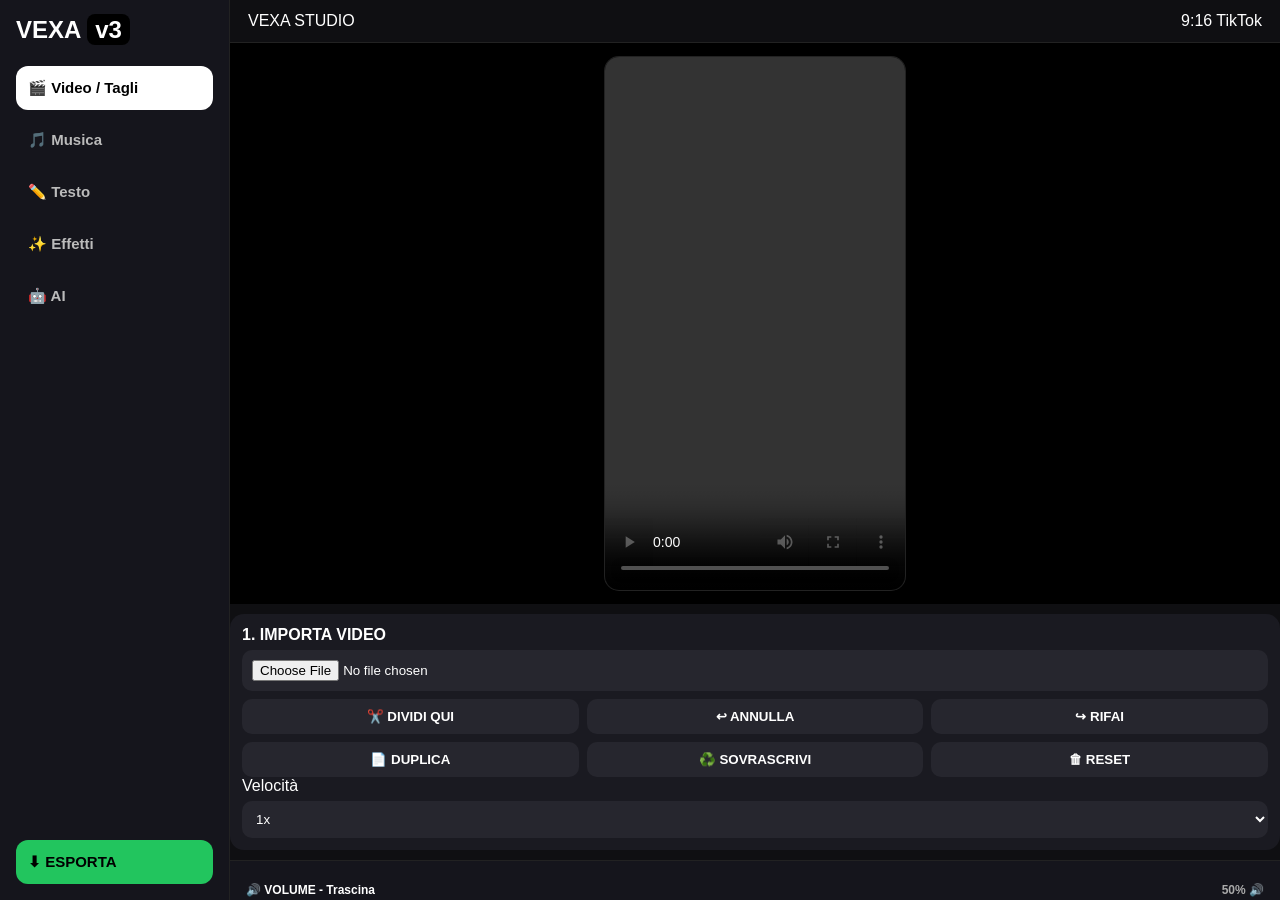
==== commit fd5e2675: "Update HTML structure and title for VEXA v3" ====
--- a/vexa/index.html
+++ b/vexa/index.html
@@ -3,119 +3,88 @@
 <head>
 <meta charset="UTF-8">
 <meta name="viewport" content="width=device-width, initial-scale=1.0">
-<title>VEXA v2</title>
+<title>VEXA v3 - CapCut</title>
 <link rel="stylesheet" href="css/style.css">
-<style>
-body{display:flex;margin:0;background:#0a0a0f;color:#fff;font-family:Arial,sans-serif}
-.sidebar{width:230px;min-width:230px;background:#111118;padding:14px;position:sticky;top:0;height:100vh;overflow-y:auto}
-.sidebar h2{margin:0 0 12px 0}
-.sidebar button{width:100%;margin-bottom:8px;padding:12px;border:0;border-radius:10px;background:#222;color:#fff;font-weight:700;cursor:pointer;text-align:left}
-.sidebar button.active{background:#a855f7}
-.sidebar button.green{background:#22c55e;color:#000}
-.main{flex:1;padding:14px;max-width:900px;margin:auto}
-.video-wrap{position:relative;background:#000;border-radius:16px;overflow:hidden;aspect-ratio:9/16;max-height:62vh;margin:auto}
-video{width:100%;height:100%;object-fit:cover}
-#overlayText{position:absolute;left:50%;top:72%;transform:translateX(-50%);font-size:32px;font-weight:900;text-align:center;text-shadow:2px 2px 0 #000;width:90%}
-#stickerLayer{position:absolute;inset:0;pointer-events:none;font-size:60px;text-align:center;padding-top:20%}
-.card{background:#15151f;border-radius:16px;padding:12px;margin-top:12px}
-.row{display:flex;gap:8px;flex-wrap:wrap;margin-top:8px}
-.row>*{flex:1;min-width:110px}
-input,select{width:100%;padding:10px;border-radius:10px;border:0;background:#222;color:#fff;margin-top:6px}
-.clip{background:#a855f7;padding:10px;border-radius:10px;cursor:pointer;text-align:center;font-weight:800}
-.timeline{display:flex;gap:8px;overflow-x:auto}
-@media(max-width:700px){body{flex-direction:column}.sidebar{width:100%;height:auto;position:relative;display:flex;gap:8px;overflow-x:auto}.sidebar button{min-width:130px}}
-</style>
 </head>
 <body>
 
-<!-- SIDEBAR DI PRIMA - RIMESSA -->
 <div class="sidebar">
-  <h2>VEXA <span style="color:#a855f7">v2</span></h2>
-  <button onclick="showSection('video')">🎬 Video / Tagli</button>
-  <button onclick="showSection('audio')">🎵 Musica</button>
-  <button onclick="showSection('testo')">✏️ Testo</button>
-  <button onclick="showSection('effetti')">✨ Effetti</button>
-  <button onclick="showSection('ai')">🤖 AI</button>
-  <button class="green" onclick="exportVideo()">⬇ ESPORTA</button>
-  <p style="font-size:11px;opacity:.6">Sidebar come prima.<br>Premi un bottone e cambia sezione.</p>
+<h2>VEXA <span>v3</span></h2>
+<button id="btn-video" class="active" onclick="showSection('video')">🎬 Video / Tagli</button>
+<button id="btn-audio" onclick="showSection('audio')">🎵 Musica</button>
+<button id="btn-testo" onclick="showSection('testo')">✏️ Testo</button>
+<button id="btn-effetti" onclick="showSection('effetti')">✨ Effetti</button>
+<button id="btn-ai" onclick="showSection('ai')">🤖 AI</button>
+<button class="green" onclick="exportVideo()">⬇ ESPORTA</button>
 </div>
 
 <div class="main">
-  <div class="video-wrap">
-    <video id="video" playsinline controls></video>
-    <div id="overlayText"></div>
-    <div id="stickerLayer"></div>
-  </div>
+<div class="topbar"><div>VEXA <span>STUDIO</span></div><div>9:16 TikTok</div></div>
 
-  <!-- SEZIONE VIDEO - IMPORT SISTEMATO -->
-  <div id="sec-video" class="card">
-    <b>1. IMPORTA VIDEO</b>
-    <p style="font-size:12px;opacity:.7">Se non importa, controlla che il file sia un video .mp4</p>
-    <input type="file" id="videoInput" accept="video/*">
-    <div class="row">
-      <button onclick="splitClip()">✂️ DIVIDI QUI</button>
-      <button onclick="undo()">↩ ANNULLA</button>
-      <button onclick="redo()">↪ RIFAI</button>
-    </div>
-    <div class="row">
-      <button onclick="duplicateClip()">📄 DUPLICA</button>
-      <button onclick="overwriteClip()">♻️ SOVRASCRIVI</button>
-      <button style="background:#ef4444" onclick="clearAll()">🗑 RESET</button>
-    </div>
-    <div id="clips" class="timeline" style="margin-top:10px"></div>
-    <label>Velocità</label>
-    <select id="speed" onchange="setSpeed()"><option value="0.5">0.5x</option><option value="0.75">0.75x</option><option value="1" selected>1x</option><option value="1.5">1.5x</option><option value="2">2x</option><option value="3">3x</option></select>
-  </div>
+<div class="video-area">
+<div class="video-wrap">
+<video id="video" playsinline controls></video>
+<div id="overlayText"></div>
+<div id="stickerLayer"></div>
+</div>
+</div>
 
-  <!-- SEZIONE AUDIO -->
-  <div id="sec-audio" class="card" style="display:none">
-    <b>2. MUSICA - STOP VERO</b>
-    <input type="file" id="musicInput" accept="audio/*">
-    <audio id="music"></audio>
-    <div class="row">
-      <button style="background:#22c55e;color:#000" onclick="playMusic()">▶️ PLAY</button>
-      <button style="background:#ef4444" onclick="stopMusic()">⏹ STOP</button>
-      <button onclick="toggleLoop()">🔁 LOOP: <span id="loopTxt">OFF</span></button>
-    </div>
-    <label>Volume Musica</label><input type="range" id="musicVol" min="0" max="100" value="50" oninput="setMusicVol()">
-    <label>Volume Video</label><input type="range" id="videoVol" min="0" max="100" value="80" oninput="setVideoVol()">
-  </div>
+<div class="panel">
+<div id="sec-video">
+<div class="card"><b>1. IMPORTA VIDEO</b><input type="file" id="videoInput" accept="video/*">
+<div class="row"><button onclick="splitClip()">✂️ DIVIDI QUI</button><button onclick="undo()">↩ ANNULLA</button><button onclick="redo()">↪ RIFAI</button></div>
+<div class="row"><button onclick="duplicateClip()">📄 DUPLICA</button><button onclick="overwriteClip()">♻️ SOVRASCRIVI</button><button class="red" onclick="clearAll()">🗑 RESET</button></div>
+<div id="clips" class="timeline"></div>
+<label>Velocità</label><select id="speed" onchange="setSpeed()"><option value="0.5">0.5x</option><option value="0.75">0.75x</option><option value="1" selected>1x</option><option value="1.5">1.5x</option><option value="2">2x</option><option value="3">3x</option></select>
+</div>
+</div>
 
-  <!-- SEZIONE TESTO -->
-  <div id="sec-testo" class="card" style="display:none">
-    <b>3. TESTO + KARAOKE</b>
-    <input type="text" id="textInput" placeholder="Scrivi testo..." oninput="updateText()">
-    <div class="row">
-      <select id="fontSel" onchange="updateText()"><option value="Arial Black">TikTok Bold</option><option value="Impact">Impact</option><option value="Georgia">Serif</option><option value="Courier New">Typewriter</option><option value="Comic Sans MS">Mano</option></select>
-      <input type="color" id="colorSel" value="#ffffff" onchange="updateText()">
-      <select id="posSel" onchange="updateText()"><option value="72%">Sotto</option><option value="45%">Centro</option><option value="15%">Sopra</option></select>
-    </div>
-    <div class="row"><button onclick="toggleKaraoke()">🎤 KARAOKE</button><button onclick="clearText()">❌ TOGLI TESTO</button></div>
-  </div>
+<div id="sec-audio" style="display:none">
+<div class="card"><b>2. MUSICA</b><input type="file" id="musicInput" accept="audio/*"><audio id="music"></audio>
+<div class="row"><button class="green" onclick="playMusic()">▶️ PLAY</button><button class="red" onclick="stopMusic()">⏹ STOP</button><button onclick="toggleLoop()">🔁 LOOP: <span id="loopTxt">OFF</span></button></div>
+</div>
+</div>
 
-  <!-- SEZIONE EFFETTI -->
-  <div id="sec-effetti" class="card" style="display:none">
-    <b>4. EFFETTI</b>
-    <label>Filtro</label>
-    <select id="filter" onchange="setFilter()"><option value="none">Nessuno</option><option value="grayscale(1)">Bianco e Nero</option><option value="sepia(1)">Vintage</option><option value="saturate(1.8) contrast(1.2)">Vivido</option><option value="blur(3px)">Blur</option><option value="hue-rotate(90deg) saturate(1.5)">Neon</option></select>
-    <div class="row"><button onclick="rotateVideo()">🔄 RUOTA</button><button onclick="mirrorVideo()">🪞 SPECCHIA</button></div>
-    <div class="row"><button onclick="addSticker('🔥')">🔥</button><button onclick="addSticker('😂')">😂</button><button onclick="addSticker('❤️')">❤️</button><button onclick="addSticker('⭐')">⭐</button></div>
-    <label>Transizione</label><select id="transSel"><option>Dissolvenza</option><option>Zoom</option><option>Flash</option><option>Slide</option></select>
-  </div>
+<div id="sec-testo" style="display:none">
+<div class="card"><b>3. TESTO + KARAOKE</b><input type="text" id="textInput" placeholder="Scrivi testo..." oninput="updateText()">
+<div class="row"><select id="fontSel" onchange="updateText()"><option value="Arial Black">TikTok Bold</option><option value="Impact">Impact</option><option value="Georgia">Serif</option><option value="Courier New">Typewriter</option><option value="Comic Sans MS">Mano</option></select><input type="color" id="colorSel" value="#ffffff" onchange="updateText()"><select id="posSel" onchange="updateText()"><option value="72%">Sotto</option><option value="45%">Centro</option><option value="15%">Sopra</option></select></div>
+<div class="row"><button onclick="toggleKaraoke()">🎤 KARAOKE</button><button onclick="clearText()">❌ TOGLI TESTO</button></div>
+</div>
+</div>
 
-  <!-- SEZIONE AI -->
-  <div id="sec-ai" class="card" style="display:none">
-    <b>5. AI</b>
-    <input type="text" id="aiInput" placeholder="Chiedi a VEXA...">
-    <button style="width:100%;background:#a855f7;margin-top:8px" onclick="askAI()">CHIEDI A VEXA ✨</button>
-    <p id="aiOut" style="font-size:12px;opacity:.7"></p>
-  </div>
+<div id="sec-effetti" style="display:none">
+<div class="card"><b>4. EFFETTI</b><label>Filtro</label><select id="filter" onchange="setFilter()"><option value="none">Nessuno</option><option value="grayscale(1)">Bianco e Nero</option><option value="sepia(1)">Vintage</option><option value="saturate(1.8) contrast(1.2)">Vivido</option><option value="blur(3px)">Blur</option><option value="hue-rotate(90deg) saturate(1.5)">Neon</option></select>
+<div class="row"><button onclick="rotateVideo()">🔄 RUOTA</button><button onclick="mirrorVideo()">🪞 SPECCHIA</button></div>
+<div class="row"><button onclick="addSticker('🔥')">🔥</button><button onclick="addSticker('😂')">😂</button><button onclick="addSticker('❤️')">❤️</button><button onclick="addSticker('⭐')">⭐</button></div>
+</div>
+</div>
+
+<div id="sec-ai" style="display:none">
+<div class="card"><b>5. AI</b><input type="text" id="aiInput" placeholder="Chiedi a VEXA..."><button class="primary" style="width:100%;margin-top:8px" onclick="askAI()">CHIEDI A VEXA ✨</button><p id="aiOut"></p></div>
+</div>
+</div>
+
+<!-- LE 2 BARRE - SOLO HTML, lo stile è in style.css e la logica è in main.js -->
+<div class="timeline-box">
+<div class="timeline-label"><b>🔊 VOLUME - Trascina</b><span id="volText">50% 🔊</span></div>
+<div class="bar-track" id="volBar"><div class="bar-fill" id="volFill"></div><div class="bar-handle" id="volHandle"></div></div>
+<div class="timeline-label"><b>🎬 VIDEO / IMMAGINE - Trascina</b><span id="videoText">0.0s / 0.0s</span></div>
+<div class="bar-track" id="videoBar"><div class="bar-fill video-fill" id="videoFill"></div><div class="bar-handle" id="videoHandle" style="left:0%"></div></div>
+</div>
 
 </div>
 
 <script>
-function showSection(name){
-  ['video','audio','testo','effetti','ai'].forEach(n=>{
-    document.getElementById('sec-'+n).style.display = (n===name?'block':'none');
+function showSection(n){
+  ['video','audio','testo','effetti','ai'].forEach(x=>{
+    document.getElementById('sec-'+x).style.display=(x===n?'block':'none');
   });
-  document
+  document.querySelectorAll('.sidebar button').forEach(b=>b.classList.remove('active'));
+  let b=document.getElementById('btn-'+n); if(b) b.classList.add('active');
+}
+</script>
+<script src="js/editor.js"></script>
+<script src="js/main.js"></script>
+<script src="js/ai.js"></script>
+</body>
+</html>
--- a/vexa/css/style.css
+++ b/vexa/css/style.css
@@ -1,12 +1,33 @@
-*{box-sizing:border-box}body{margin:0;background:#0a0a0f;color:#fff;font-family:Arial,sans-serif}
-header{padding:14px 16px;display:flex;justify-content:space-between;align-items:center;background:#111118;position:sticky;top:0;z-index:10}
-.logo{font-weight:900;font-size:22px}.logo span{color:#a855f7;font-size:13px}
-button{border:0;border-radius:10px;padding:10px 12px;font-weight:700;cursor:pointer;background:#222;color:#fff}
-button.primary{background:#a855f7}button.green{background:#22c55e;color:#000}button.red{background:#ef4444}
-main{padding:12px;max-width:900px;margin:auto}.video-wrap{position:relative;background:#000;border-radius:16px;overflow:hidden;aspect-ratio:9/16;max-height:62vh;margin:auto}
-video{width:100%;height:100%;object-fit:cover}#overlayText{position:absolute;left:50%;top:72%;transform:translateX(-50%);font-size:32px;font-weight:900;text-align:center;text-shadow:2px 2px 0 #000;pointer-events:none;width:90%}
+*{box-sizing:border-box}
+body{margin:0;background:#0f0f12;color:#fff;font-family:Inter,Arial,sans-serif;display:flex;height:100vh;overflow:hidden}
+.sidebar{width:230px;background:#15151c;border-right:1px solid #222;padding:16px;display:flex;flex-direction:column;gap:8px}
+.sidebar h2{font-size:24px;font-weight:900;margin:0 0 14px 0}
+.sidebar h2 span{color:#fff;background:#000;padding:2px 8px;border-radius:8px}
+.sidebar button{background:transparent;color:#bbb;border:0;padding:13px 12px;border-radius:12px;text-align:left;font-weight:700;font-size:15px;cursor:pointer;display:flex;gap:10px;align-items:center}
+.sidebar button:hover{background:#222;color:#fff}
+.sidebar button.active{background:#fff;color:#000}
+.sidebar button.green{background:#22c55e;color:#000;margin-top:auto}
+.main{flex:1;display:flex;flex-direction:column;overflow:hidden}
+.topbar{padding:12px 18px;display:flex;justify-content:space-between;align-items:center;border-bottom:1px solid #222}
+.video-area{flex:1;display:flex;align-items:center;justify-content:center;background:#000;padding:14px}
+.video-wrap{position:relative;background:#000;border-radius:14px;overflow:hidden;aspect-ratio:9/16;height:100%;max-height:100%;box-shadow:0 0 0 1px #222}
+video{width:100%;height:100%;object-fit:cover}
+#overlayText{position:absolute;left:50%;top:72%;transform:translateX(-50%);font-size:30px;font-weight:900;text-align:center;text-shadow:2px 2px 0 #000;width:90%;pointer-events:none}
 #stickerLayer{position:absolute;inset:0;pointer-events:none;font-size:60px;text-align:center;padding-top:20%}
-.card{background:#15151f;border-radius:16px;padding:12px;margin-top:12px}.row{display:flex;gap:8px;flex-wrap:wrap;margin-top:8px}.row>*{flex:1;min-width:120px}
-input,select{width:100%;padding:10px;border-radius:10px;border:0;background:#222;color:#fff;margin-top:6px}label{font-size:12px;opacity:.8}
-.clip{background:#a855f7;padding:10px;border-radius:10px;cursor:pointer;text-align:center;font-weight:800}.clip.active{outline:3px solid #fff}
-.timeline{display:flex;gap:8px;overflow-x:auto;padding:6px 0}.small{font-size:12px;opacity:.7}
+.card{background:#1a1a21;border-radius:14px;padding:12px;margin:10px 0}
+button{border:0;border-radius:10px;padding:10px 12px;font-weight:700;cursor:pointer;background:#26262e;color:#fff}
+input,select{width:100%;padding:10px;border-radius:10px;border:0;background:#26262e;color:#fff;margin-top:6px}
+.row{display:flex;gap:8px;flex-wrap:wrap;margin-top:8px}.row>*{flex:1;min-width:110px}
+.clip{background:#a855f7;padding:10px;border-radius:10px;cursor:pointer;text-align:center;font-weight:800}
+
+/* LE 2 BARRE SOTTO - STILE CAPCUT */
+.timeline-box{padding:12px 16px 16px;background:#15151c;border-top:1px solid #222}
+.timeline-label{display:flex;justify-content:space-between;font-size:12px;font-weight:700;color:#aaa;margin:10px 0 6px 0}
+.timeline-label b{color:#fff}
+.bar-track{position:relative;height:42px;background:#26262e;border-radius:10px;cursor:pointer;overflow:hidden;touch-action:none;user-select:none}
+.bar-fill{position:absolute;left:0;top:0;bottom:0;background:#22c55e;border-radius:10px;width:50%}
+.bar-fill.video-fill{background:#a855f7}
+.bar-handle{position:absolute;top:0;bottom:0;width:14px;background:#fff;border-radius:6px;box-shadow:0 0 10px #000;cursor:grab;left:50%}
+.bar-handle:active{cursor:grabbing}
+.bar-time{font-size:11px;opacity:.7}
+@media(max-width:700px){body{flex-direction:column}.sidebar{width:100%;height:auto;flex-direction:row;overflow-x:auto}.sidebar button{min-width:130px}.sidebar button.green{margin-top:0}}
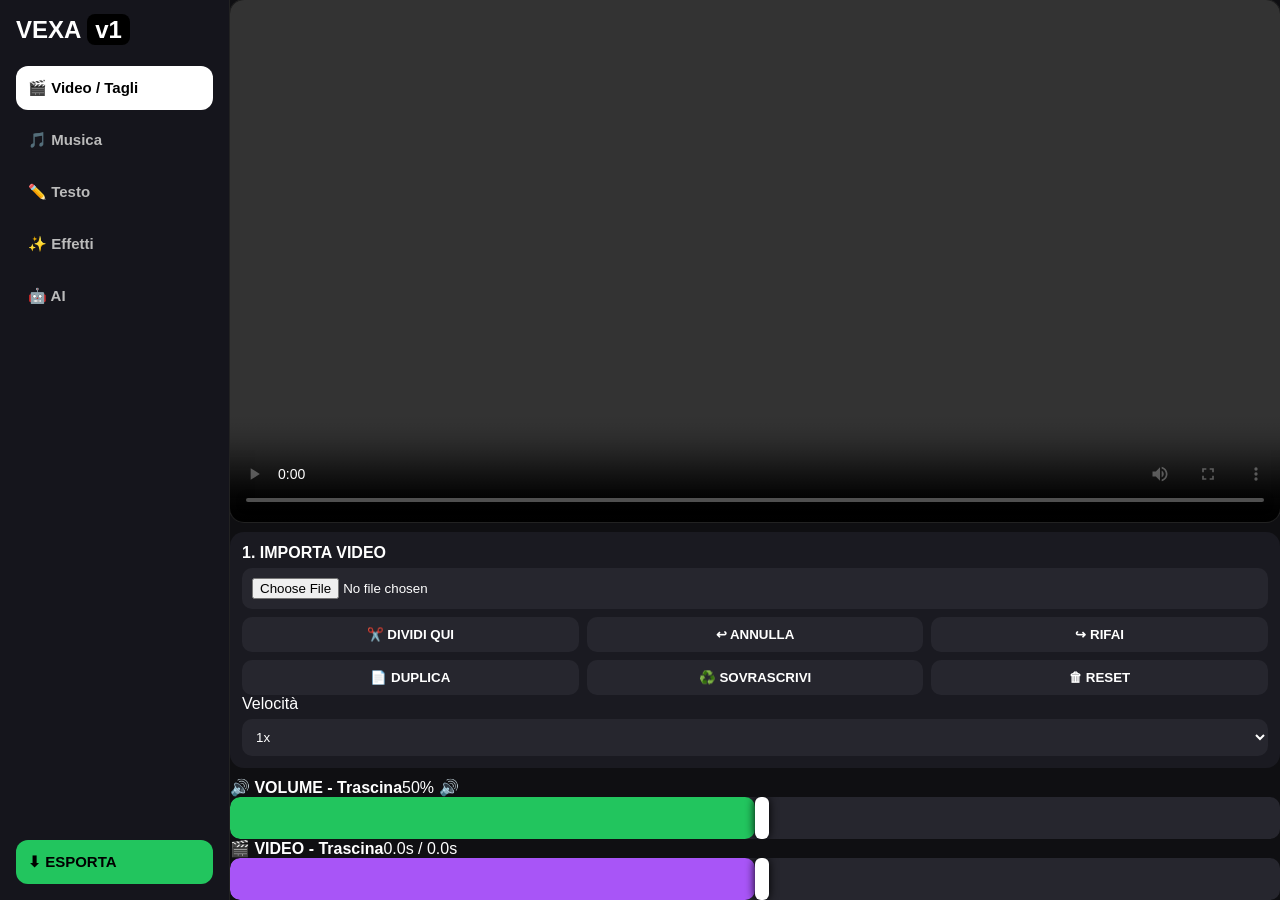
==== commit f862c59c: "Change title and version from v3 to v1" ====
--- a/vexa/index.html
+++ b/vexa/index.html
@@ -3,13 +3,13 @@
 <head>
 <meta charset="UTF-8">
 <meta name="viewport" content="width=device-width, initial-scale=1.0">
-<title>VEXA v3 - CapCut</title>
+<title>VEXA v1</title>
 <link rel="stylesheet" href="css/style.css">
 </head>
 <body>
 
 <div class="sidebar">
-<h2>VEXA <span>v3</span></h2>
+<h2>VEXA <span>v1</span></h2>
 <button id="btn-video" class="active" onclick="showSection('video')">🎬 Video / Tagli</button>
 <button id="btn-audio" onclick="showSection('audio')">🎵 Musica</button>
 <button id="btn-testo" onclick="showSection('testo')">✏️ Testo</button>
@@ -19,17 +19,12 @@
 </div>
 
 <div class="main">
-<div class="topbar"><div>VEXA <span>STUDIO</span></div><div>9:16 TikTok</div></div>
-
-<div class="video-area">
 <div class="video-wrap">
 <video id="video" playsinline controls></video>
 <div id="overlayText"></div>
 <div id="stickerLayer"></div>
 </div>
-</div>
 
-<div class="panel">
 <div id="sec-video">
 <div class="card"><b>1. IMPORTA VIDEO</b><input type="file" id="videoInput" accept="video/*">
 <div class="row"><button onclick="splitClip()">✂️ DIVIDI QUI</button><button onclick="undo()">↩ ANNULLA</button><button onclick="redo()">↪ RIFAI</button></div>
@@ -60,31 +55,17 @@
 </div>
 
 <div id="sec-ai" style="display:none">
-<div class="card"><b>5. AI</b><input type="text" id="aiInput" placeholder="Chiedi a VEXA..."><button class="primary" style="width:100%;margin-top:8px" onclick="askAI()">CHIEDI A VEXA ✨</button><p id="aiOut"></p></div>
-</div>
+<div class="card"><b>5. AI</b><input type="text" id="aiInput" placeholder="Chiedi a VEXA..."><button class="primary" onclick="askAI()">CHIEDI A VEXA ✨</button><p id="aiOut"></p></div>
 </div>
 
-<!-- LE 2 BARRE - SOLO HTML, lo stile è in style.css e la logica è in main.js -->
-<div class="timeline-box">
-<div class="timeline-label"><b>🔊 VOLUME - Trascina</b><span id="volText">50% 🔊</span></div>
+<div class="bar-box">
+<div class="bar-label"><b>🔊 VOLUME - Trascina</b><span id="volText">50% 🔊</span></div>
 <div class="bar-track" id="volBar"><div class="bar-fill" id="volFill"></div><div class="bar-handle" id="volHandle"></div></div>
-<div class="timeline-label"><b>🎬 VIDEO / IMMAGINE - Trascina</b><span id="videoText">0.0s / 0.0s</span></div>
-<div class="bar-track" id="videoBar"><div class="bar-fill video-fill" id="videoFill"></div><div class="bar-handle" id="videoHandle" style="left:0%"></div></div>
+<div class="bar-label"><b>🎬 VIDEO - Trascina</b><span id="videoText">0.0s / 0.0s</span></div>
+<div class="bar-track" id="videoBar"><div class="bar-fill video-fill" id="videoFill"></div><div class="bar-handle" id="videoHandle"></div></div>
 </div>
 
 </div>
-
-<script>
-function showSection(n){
-  ['video','audio','testo','effetti','ai'].forEach(x=>{
-    document.getElementById('sec-'+x).style.display=(x===n?'block':'none');
-  });
-  document.querySelectorAll('.sidebar button').forEach(b=>b.classList.remove('active'));
-  let b=document.getElementById('btn-'+n); if(b) b.classList.add('active');
-}
-</script>
-<script src="js/editor.js"></script>
 <script src="js/main.js"></script>
-<script src="js/ai.js"></script>
 </body>
 </html>
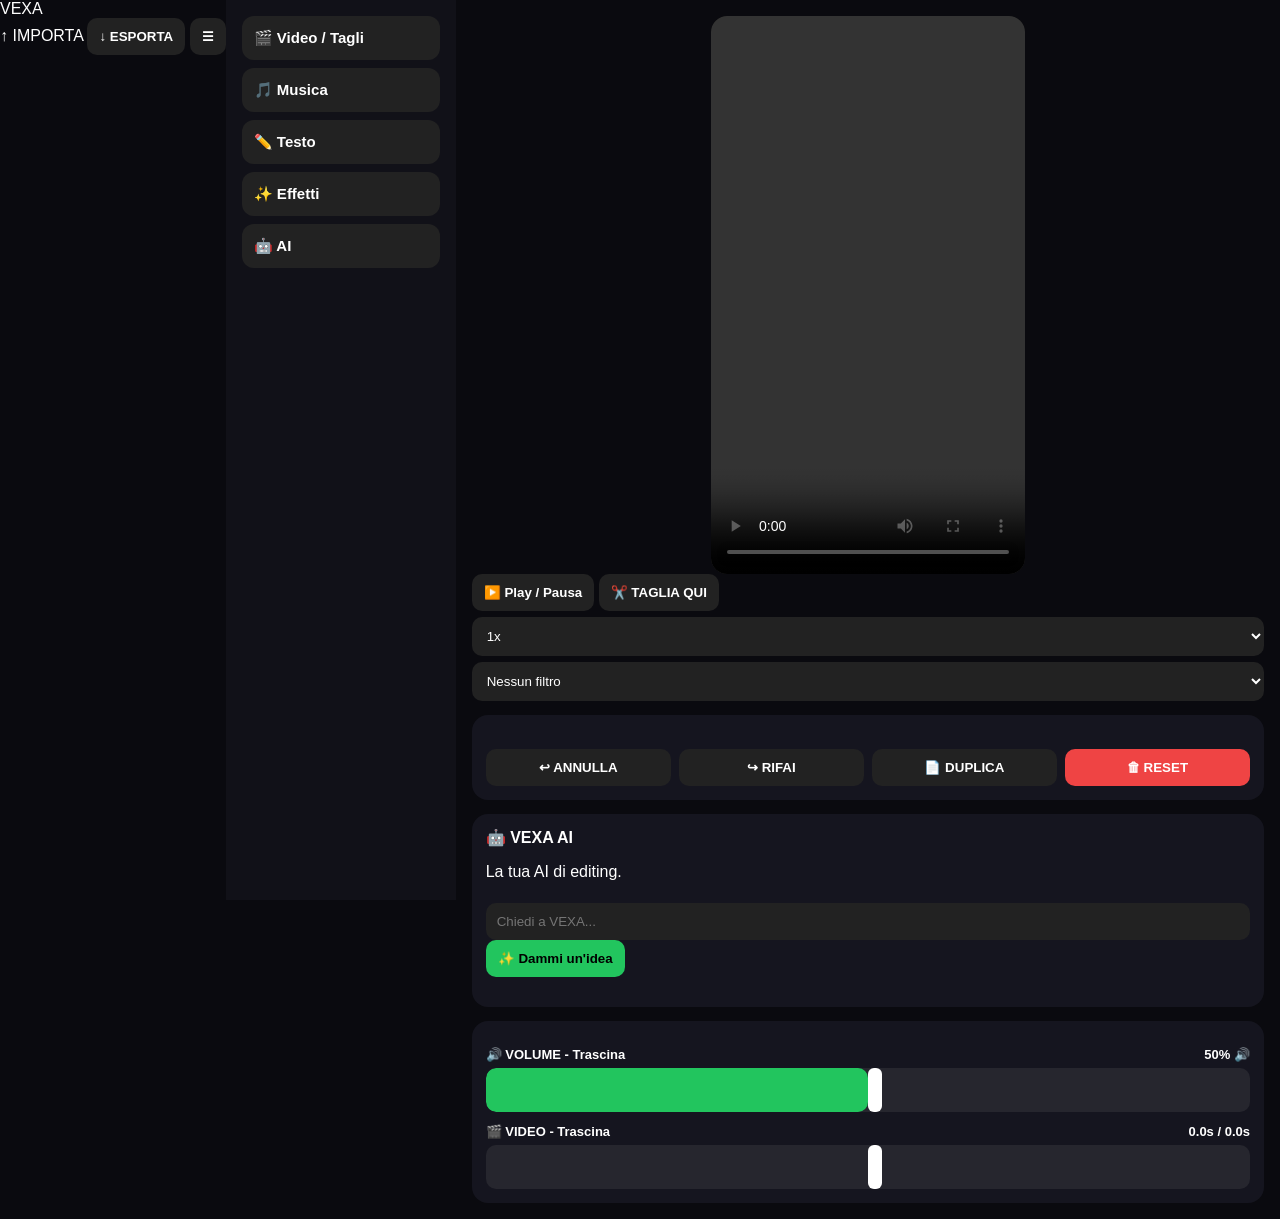
==== commit 3009c304: "Update title and restructure HTML layout" ====
--- a/vexa/index.html
+++ b/vexa/index.html
@@ -3,20 +3,28 @@
 <head>
 <meta charset="UTF-8">
 <meta name="viewport" content="width=device-width, initial-scale=1.0">
-<title>VEXA v1</title>
+<title>VEXA</title>
 <link rel="stylesheet" href="css/style.css">
 </head>
 <body>
 
-<div class="sidebar">
-<h2>VEXA <span>v1</span></h2>
-<button id="btn-video" class="active" onclick="showSection('video')">🎬 Video / Tagli</button>
-<button id="btn-audio" onclick="showSection('audio')">🎵 Musica</button>
-<button id="btn-testo" onclick="showSection('testo')">✏️ Testo</button>
-<button id="btn-effetti" onclick="showSection('effetti')">✨ Effetti</button>
-<button id="btn-ai" onclick="showSection('ai')">🤖 AI</button>
-<button class="green" onclick="exportVideo()">⬇ ESPORTA</button>
+<header class="topbar">
+<div class="logo">VEXA</div>
+<div class="top-actions">
+<label class="btn-import">↑ IMPORTA<input type="file" id="videoInput" accept="video/*" hidden></label>
+<button class="btn-export" onclick="exportVideo()">↓ ESPORTA</button>
+<button class="btn-menu" onclick="toggleMenu()">☰</button>
 </div>
+</header>
+
+<div id="sidebar" class="sidebar">
+<button onclick="showSection('video');toggleMenu()">🎬 Video / Tagli</button>
+<button onclick="showSection('audio');toggleMenu()">🎵 Musica</button>
+<button onclick="showSection('testo');toggleMenu()">✏️ Testo</button>
+<button onclick="showSection('effetti');toggleMenu()">✨ Effetti</button>
+<button onclick="showSection('ai');toggleMenu()">🤖 AI</button>
+</div>
+<div id="overlayMenu" class="overlay-menu" onclick="toggleMenu()"></div>
 
 <div class="main">
 <div class="video-wrap">
@@ -25,37 +33,46 @@
 <div id="stickerLayer"></div>
 </div>
 
+<div class="controls">
+<button onclick="togglePlay()">▶️ Play / Pausa</button>
+<button onclick="splitClip()">✂️ TAGLIA QUI</button>
+<select id="speed" onchange="setSpeed()"><option value="0.5">0.5x</option><option value="1" selected>1x</option><option value="1.5">1.5x</option><option value="2">2x</option></select>
+</div>
+<div class="controls">
+<select id="filter" onchange="setFilter()"><option value="none">Nessun filtro</option><option value="grayscale(1)">Bianco e Nero</option><option value="sepia(1)">Vintage</option><option value="saturate(1.8) contrast(1.2)">Vivido</option><option value="blur(3px)">Blur</option><option value="hue-rotate(90deg) saturate(1.5)">Neon</option></select>
+</div>
+
 <div id="sec-video">
-<div class="card"><b>1. IMPORTA VIDEO</b><input type="file" id="videoInput" accept="video/*">
-<div class="row"><button onclick="splitClip()">✂️ DIVIDI QUI</button><button onclick="undo()">↩ ANNULLA</button><button onclick="redo()">↪ RIFAI</button></div>
-<div class="row"><button onclick="duplicateClip()">📄 DUPLICA</button><button onclick="overwriteClip()">♻️ SOVRASCRIVI</button><button class="red" onclick="clearAll()">🗑 RESET</button></div>
-<div id="clips" class="timeline"></div>
-<label>Velocità</label><select id="speed" onchange="setSpeed()"><option value="0.5">0.5x</option><option value="0.75">0.75x</option><option value="1" selected>1x</option><option value="1.5">1.5x</option><option value="2">2x</option><option value="3">3x</option></select>
+<div class="card"><div id="clips" class="timeline"></div>
+<div class="row"><button onclick="undo()">↩ ANNULLA</button><button onclick="redo()">↪ RIFAI</button><button onclick="duplicateClip()">📄 DUPLICA</button><button class="red" onclick="clearAll()">🗑 RESET</button></div>
 </div>
 </div>
 
 <div id="sec-audio" style="display:none">
-<div class="card"><b>2. MUSICA</b><input type="file" id="musicInput" accept="audio/*"><audio id="music"></audio>
+<div class="card"><b>🎵 MUSICA</b><input type="file" id="musicInput" accept="audio/*"><audio id="music"></audio>
 <div class="row"><button class="green" onclick="playMusic()">▶️ PLAY</button><button class="red" onclick="stopMusic()">⏹ STOP</button><button onclick="toggleLoop()">🔁 LOOP: <span id="loopTxt">OFF</span></button></div>
 </div>
 </div>
 
 <div id="sec-testo" style="display:none">
-<div class="card"><b>3. TESTO + KARAOKE</b><input type="text" id="textInput" placeholder="Scrivi testo..." oninput="updateText()">
-<div class="row"><select id="fontSel" onchange="updateText()"><option value="Arial Black">TikTok Bold</option><option value="Impact">Impact</option><option value="Georgia">Serif</option><option value="Courier New">Typewriter</option><option value="Comic Sans MS">Mano</option></select><input type="color" id="colorSel" value="#ffffff" onchange="updateText()"><select id="posSel" onchange="updateText()"><option value="72%">Sotto</option><option value="45%">Centro</option><option value="15%">Sopra</option></select></div>
+<div class="card"><b>✏️ TESTO + KARAOKE</b><input type="text" id="textInput" placeholder="Scrivi testo..." oninput="updateText()">
+<div class="row"><select id="fontSel" onchange="updateText()"><option value="Arial Black">TikTok Bold</option><option value="Impact">Impact</option><option value="Georgia">Serif</option><option value="Courier New">Typewriter</option></select><input type="color" id="colorSel" value="#ffffff" onchange="updateText()"><select id="posSel" onchange="updateText()"><option value="72%">Sotto</option><option value="45%">Centro</option><option value="15%">Sopra</option></select></div>
 <div class="row"><button onclick="toggleKaraoke()">🎤 KARAOKE</button><button onclick="clearText()">❌ TOGLI TESTO</button></div>
 </div>
 </div>
 
 <div id="sec-effetti" style="display:none">
-<div class="card"><b>4. EFFETTI</b><label>Filtro</label><select id="filter" onchange="setFilter()"><option value="none">Nessuno</option><option value="grayscale(1)">Bianco e Nero</option><option value="sepia(1)">Vintage</option><option value="saturate(1.8) contrast(1.2)">Vivido</option><option value="blur(3px)">Blur</option><option value="hue-rotate(90deg) saturate(1.5)">Neon</option></select>
-<div class="row"><button onclick="rotateVideo()">🔄 RUOTA</button><button onclick="mirrorVideo()">🪞 SPECCHIA</button></div>
+<div class="card"><b>✨ EFFETTI</b><div class="row"><button onclick="rotateVideo()">🔄 RUOTA</button><button onclick="mirrorVideo()">🪞 SPECCHIA</button></div>
 <div class="row"><button onclick="addSticker('🔥')">🔥</button><button onclick="addSticker('😂')">😂</button><button onclick="addSticker('❤️')">❤️</button><button onclick="addSticker('⭐')">⭐</button></div>
 </div>
 </div>
 
-<div id="sec-ai" style="display:none">
-<div class="card"><b>5. AI</b><input type="text" id="aiInput" placeholder="Chiedi a VEXA..."><button class="primary" onclick="askAI()">CHIEDI A VEXA ✨</button><p id="aiOut"></p></div>
+<div id="sec-ai">
+<div class="card ai-card"><b>🤖 VEXA AI</b><p>La tua AI di editing.</p>
+<input type="text" id="aiInput" placeholder="Chiedi a VEXA...">
+<button class="green big" onclick="askAI()">✨ Dammi un'idea</button>
+<p id="aiOut"></p>
+</div>
 </div>
 
 <div class="bar-box">
--- a/vexa/css/style.css
+++ b/vexa/css/style.css
@@ -1,33 +1,36 @@
 *{box-sizing:border-box}
-body{margin:0;background:#0f0f12;color:#fff;font-family:Inter,Arial,sans-serif;display:flex;height:100vh;overflow:hidden}
-.sidebar{width:230px;background:#15151c;border-right:1px solid #222;padding:16px;display:flex;flex-direction:column;gap:8px}
-.sidebar h2{font-size:24px;font-weight:900;margin:0 0 14px 0}
-.sidebar h2 span{color:#fff;background:#000;padding:2px 8px;border-radius:8px}
-.sidebar button{background:transparent;color:#bbb;border:0;padding:13px 12px;border-radius:12px;text-align:left;font-weight:700;font-size:15px;cursor:pointer;display:flex;gap:10px;align-items:center}
-.sidebar button:hover{background:#222;color:#fff}
-.sidebar button.active{background:#fff;color:#000}
-.sidebar button.green{background:#22c55e;color:#000;margin-top:auto}
-.main{flex:1;display:flex;flex-direction:column;overflow:hidden}
-.topbar{padding:12px 18px;display:flex;justify-content:space-between;align-items:center;border-bottom:1px solid #222}
-.video-area{flex:1;display:flex;align-items:center;justify-content:center;background:#000;padding:14px}
-.video-wrap{position:relative;background:#000;border-radius:14px;overflow:hidden;aspect-ratio:9/16;height:100%;max-height:100%;box-shadow:0 0 0 1px #222}
+body{margin:0;background:#0a0a0f;color:#fff;font-family:Arial,sans-serif;display:flex;min-height:100vh}
+.sidebar{width:230px;min-width:230px;background:#111118;padding:16px;position:sticky;top:0;height:100vh}
+.sidebar h2{font-size:28px;margin:0 0 16px 0;font-weight:900}
+.sidebar h2 span{color:#a855f7;font-size:14px}
+.sidebar button{width:100%;padding:13px 12px;margin-bottom:8px;border:0;border-radius:12px;background:#222;color:#fff;font-weight:700;font-size:15px;cursor:pointer;text-align:left}
+.sidebar button.active{background:#a855f7}
+.sidebar button.green{background:#22c55e;color:#000}
+.sidebar button.red{background:#ef4444}
+.main{flex:1;padding:16px;max-width:900px;margin:0 auto;width:100%}
+.video-wrap{position:relative;background:#000;border-radius:16px;overflow:hidden;aspect-ratio:9/16;max-height:62vh;margin:0 auto}
 video{width:100%;height:100%;object-fit:cover}
-#overlayText{position:absolute;left:50%;top:72%;transform:translateX(-50%);font-size:30px;font-weight:900;text-align:center;text-shadow:2px 2px 0 #000;width:90%;pointer-events:none}
+#overlayText{position:absolute;left:50%;top:72%;transform:translateX(-50%);font-size:32px;font-weight:900;text-align:center;text-shadow:2px 2px 0 #000;width:90%;pointer-events:none}
 #stickerLayer{position:absolute;inset:0;pointer-events:none;font-size:60px;text-align:center;padding-top:20%}
-.card{background:#1a1a21;border-radius:14px;padding:12px;margin:10px 0}
-button{border:0;border-radius:10px;padding:10px 12px;font-weight:700;cursor:pointer;background:#26262e;color:#fff}
-input,select{width:100%;padding:10px;border-radius:10px;border:0;background:#26262e;color:#fff;margin-top:6px}
-.row{display:flex;gap:8px;flex-wrap:wrap;margin-top:8px}.row>*{flex:1;min-width:110px}
+.card{background:#15151f;border-radius:16px;padding:14px;margin-top:14px}
+.row{display:flex;gap:8px;flex-wrap:wrap;margin-top:8px}
+.row>*{flex:1;min-width:110px}
+button{border:0;border-radius:10px;padding:11px 12px;font-weight:700;cursor:pointer;background:#222;color:#fff}
+button.primary{background:#a855f7;width:100%;margin-top:8px}
+button.green{background:#22c55e;color:#000}
+button.red{background:#ef4444}
+input,select{width:100%;padding:11px;border-radius:10px;border:0;background:#222;color:#fff;margin-top:6px}
 .clip{background:#a855f7;padding:10px;border-radius:10px;cursor:pointer;text-align:center;font-weight:800}
-
-/* LE 2 BARRE SOTTO - STILE CAPCUT */
-.timeline-box{padding:12px 16px 16px;background:#15151c;border-top:1px solid #222}
-.timeline-label{display:flex;justify-content:space-between;font-size:12px;font-weight:700;color:#aaa;margin:10px 0 6px 0}
-.timeline-label b{color:#fff}
-.bar-track{position:relative;height:42px;background:#26262e;border-radius:10px;cursor:pointer;overflow:hidden;touch-action:none;user-select:none}
-.bar-fill{position:absolute;left:0;top:0;bottom:0;background:#22c55e;border-radius:10px;width:50%}
-.bar-fill.video-fill{background:#a855f7}
-.bar-handle{position:absolute;top:0;bottom:0;width:14px;background:#fff;border-radius:6px;box-shadow:0 0 10px #000;cursor:grab;left:50%}
-.bar-handle:active{cursor:grabbing}
-.bar-time{font-size:11px;opacity:.7}
-@media(max-width:700px){body{flex-direction:column}.sidebar{width:100%;height:auto;flex-direction:row;overflow-x:auto}.sidebar button{min-width:130px}.sidebar button.green{margin-top:0}}
+.timeline{display:flex;gap:8px;overflow-x:auto;padding:6px 0}
+.bar-box{background:#15151f;border-radius:16px;padding:14px;margin-top:14px}
+.bar-label{display:flex;justify-content:space-between;font-size:13px;font-weight:700;margin:12px 0 6px 0}
+.bar-track{position:relative;height:44px;background:#26262e;border-radius:10px;touch-action:none;user-select:none;overflow:hidden}
+.bar-fill{position:absolute;left:0;top:0;bottom:0;background:#22c55e;width:50%;border-radius:10px}
+.bar-fill.video-fill{background:#a855f7;width:0%}
+.bar-handle{position:absolute;top:0;bottom:0;width:14px;background:#fff;border-radius:6px;left:50%}
+@media(max-width:700px){
+body{flex-direction:column}
+.sidebar{width:100%;min-width:100%;height:auto;position:relative;padding:12px}
+.sidebar button{display:inline-block;width:auto;margin-right:6px}
+.main{padding:12px}
+}
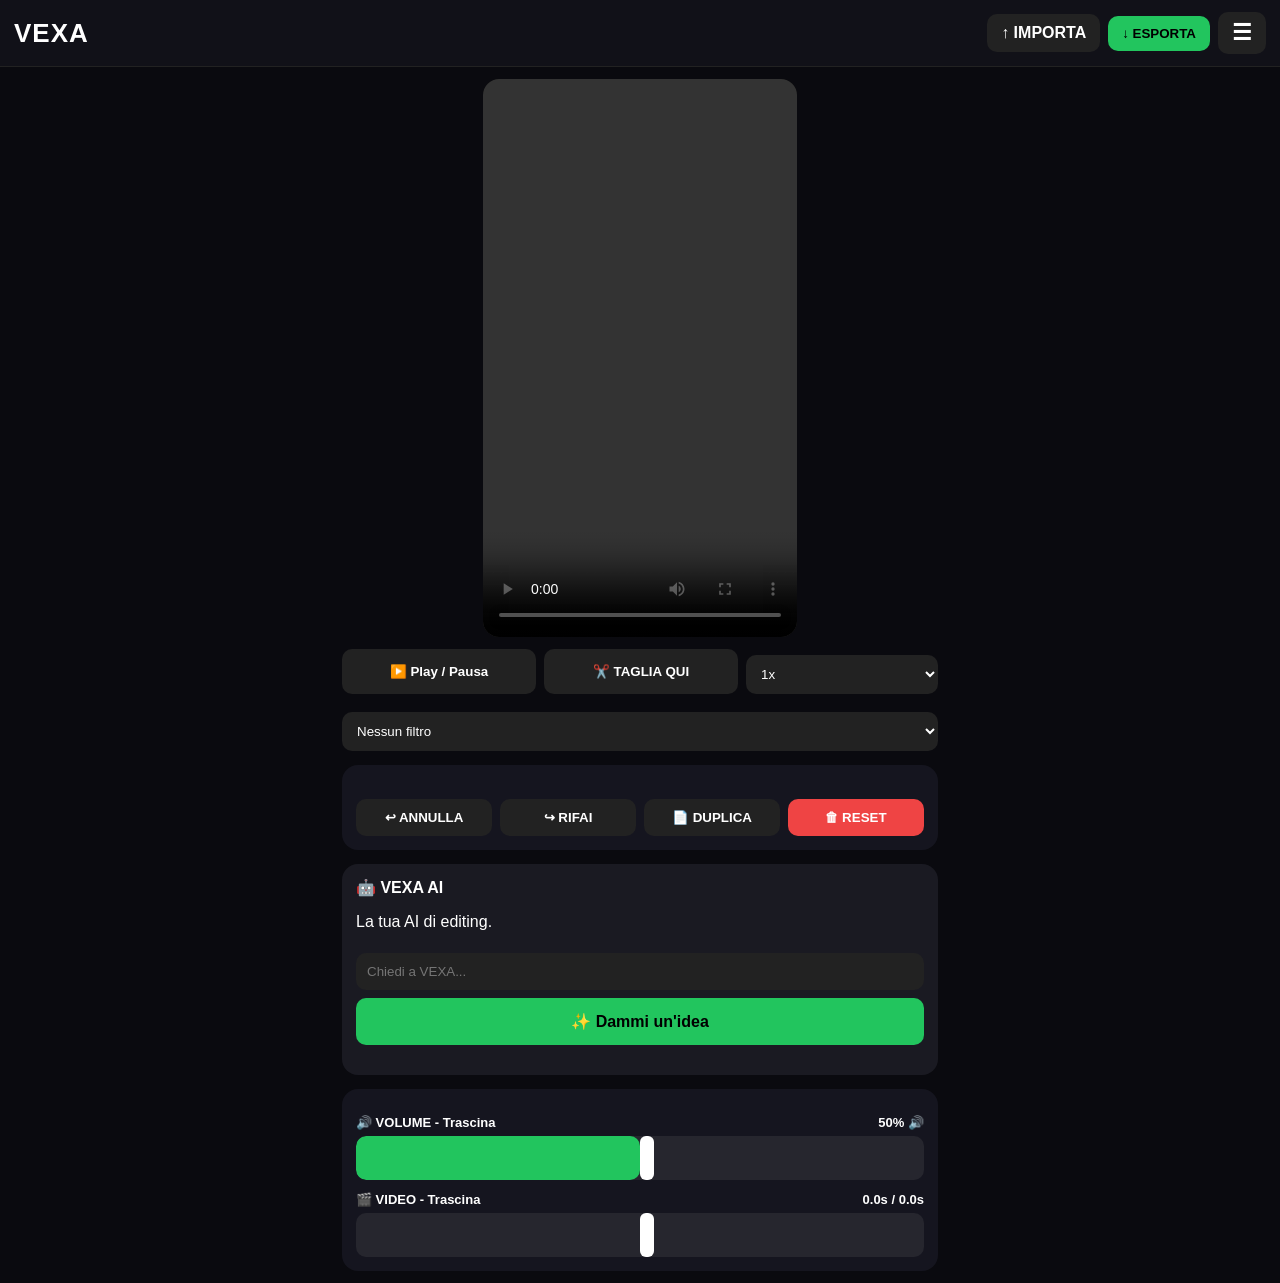
==== commit cb88c173: "Add script tags for editor.js and main.js" ====
--- a/vexa/index.html
+++ b/vexa/index.html
@@ -83,6 +83,7 @@
 </div>
 
 </div>
+<script src="js/editor.js"></script>
 <script src="js/main.js"></script>
 </body>
 </html>
--- a/vexa/css/style.css
+++ b/vexa/css/style.css
@@ -1,24 +1,32 @@
 *{box-sizing:border-box}
-body{margin:0;background:#0a0a0f;color:#fff;font-family:Arial,sans-serif;display:flex;min-height:100vh}
-.sidebar{width:230px;min-width:230px;background:#111118;padding:16px;position:sticky;top:0;height:100vh}
-.sidebar h2{font-size:28px;margin:0 0 16px 0;font-weight:900}
-.sidebar h2 span{color:#a855f7;font-size:14px}
-.sidebar button{width:100%;padding:13px 12px;margin-bottom:8px;border:0;border-radius:12px;background:#222;color:#fff;font-weight:700;font-size:15px;cursor:pointer;text-align:left}
+body{margin:0;background:#0a0a0f;color:#fff;font-family:Arial,sans-serif}
+.topbar{position:sticky;top:0;z-index:50;display:flex;justify-content:space-between;align-items:center;padding:12px 14px;background:#111118;border-bottom:1px solid #222}
+.logo{font-size:26px;font-weight:900;letter-spacing:1px}
+.top-actions{display:flex;gap:8px;align-items:center}
+.btn-import{background:#222;padding:10px 14px;border-radius:10px;font-weight:800;cursor:pointer}
+.btn-export{background:#22c55e;color:#000;border:0;padding:10px 14px;border-radius:10px;font-weight:800;cursor:pointer}
+.btn-menu{background:#222;border:0;color:#fff;font-size:22px;padding:8px 14px;border-radius:10px;cursor:pointer}
+.sidebar{position:fixed;top:0;right:-260px;width:250px;height:100vh;background:#15151f;padding:70px 14px 14px;z-index:60;transition:right .3s;display:flex;flex-direction:column;gap:10px}
+.sidebar.open{right:0}
+.sidebar button{background:#222;border:0;color:#fff;padding:14px;border-radius:12px;text-align:left;font-weight:700;font-size:16px;cursor:pointer}
 .sidebar button.active{background:#a855f7}
-.sidebar button.green{background:#22c55e;color:#000}
-.sidebar button.red{background:#ef4444}
-.main{flex:1;padding:16px;max-width:900px;margin:0 auto;width:100%}
+.overlay-menu{display:none;position:fixed;inset:0;background:rgba(0,0,0,.6);z-index:55}
+.overlay-menu.show{display:block}
+.main{max-width:620px;margin:0 auto;padding:12px}
 .video-wrap{position:relative;background:#000;border-radius:16px;overflow:hidden;aspect-ratio:9/16;max-height:62vh;margin:0 auto}
 video{width:100%;height:100%;object-fit:cover}
-#overlayText{position:absolute;left:50%;top:72%;transform:translateX(-50%);font-size:32px;font-weight:900;text-align:center;text-shadow:2px 2px 0 #000;width:90%;pointer-events:none}
+#overlayText{position:absolute;left:50%;top:72%;transform:translateX(-50%);font-size:28px;font-weight:900;text-align:center;text-shadow:2px 2px 0 #000;width:90%;pointer-events:none}
 #stickerLayer{position:absolute;inset:0;pointer-events:none;font-size:60px;text-align:center;padding-top:20%}
+.controls{display:flex;gap:8px;margin-top:12px;justify-content:center;flex-wrap:wrap}
+.controls>*{flex:1;min-width:110px}
 .card{background:#15151f;border-radius:16px;padding:14px;margin-top:14px}
+.ai-card{background:#1a1a22}
 .row{display:flex;gap:8px;flex-wrap:wrap;margin-top:8px}
 .row>*{flex:1;min-width:110px}
 button{border:0;border-radius:10px;padding:11px 12px;font-weight:700;cursor:pointer;background:#222;color:#fff}
-button.primary{background:#a855f7;width:100%;margin-top:8px}
 button.green{background:#22c55e;color:#000}
 button.red{background:#ef4444}
+button.big{width:100%;margin-top:8px;padding:14px;font-size:16px}
 input,select{width:100%;padding:11px;border-radius:10px;border:0;background:#222;color:#fff;margin-top:6px}
 .clip{background:#a855f7;padding:10px;border-radius:10px;cursor:pointer;text-align:center;font-weight:800}
 .timeline{display:flex;gap:8px;overflow-x:auto;padding:6px 0}
@@ -28,9 +36,3 @@
 .bar-fill{position:absolute;left:0;top:0;bottom:0;background:#22c55e;width:50%;border-radius:10px}
 .bar-fill.video-fill{background:#a855f7;width:0%}
 .bar-handle{position:absolute;top:0;bottom:0;width:14px;background:#fff;border-radius:6px;left:50%}
-@media(max-width:700px){
-body{flex-direction:column}
-.sidebar{width:100%;min-width:100%;height:auto;position:relative;padding:12px}
-.sidebar button{display:inline-block;width:auto;margin-right:6px}
-.main{padding:12px}
-}
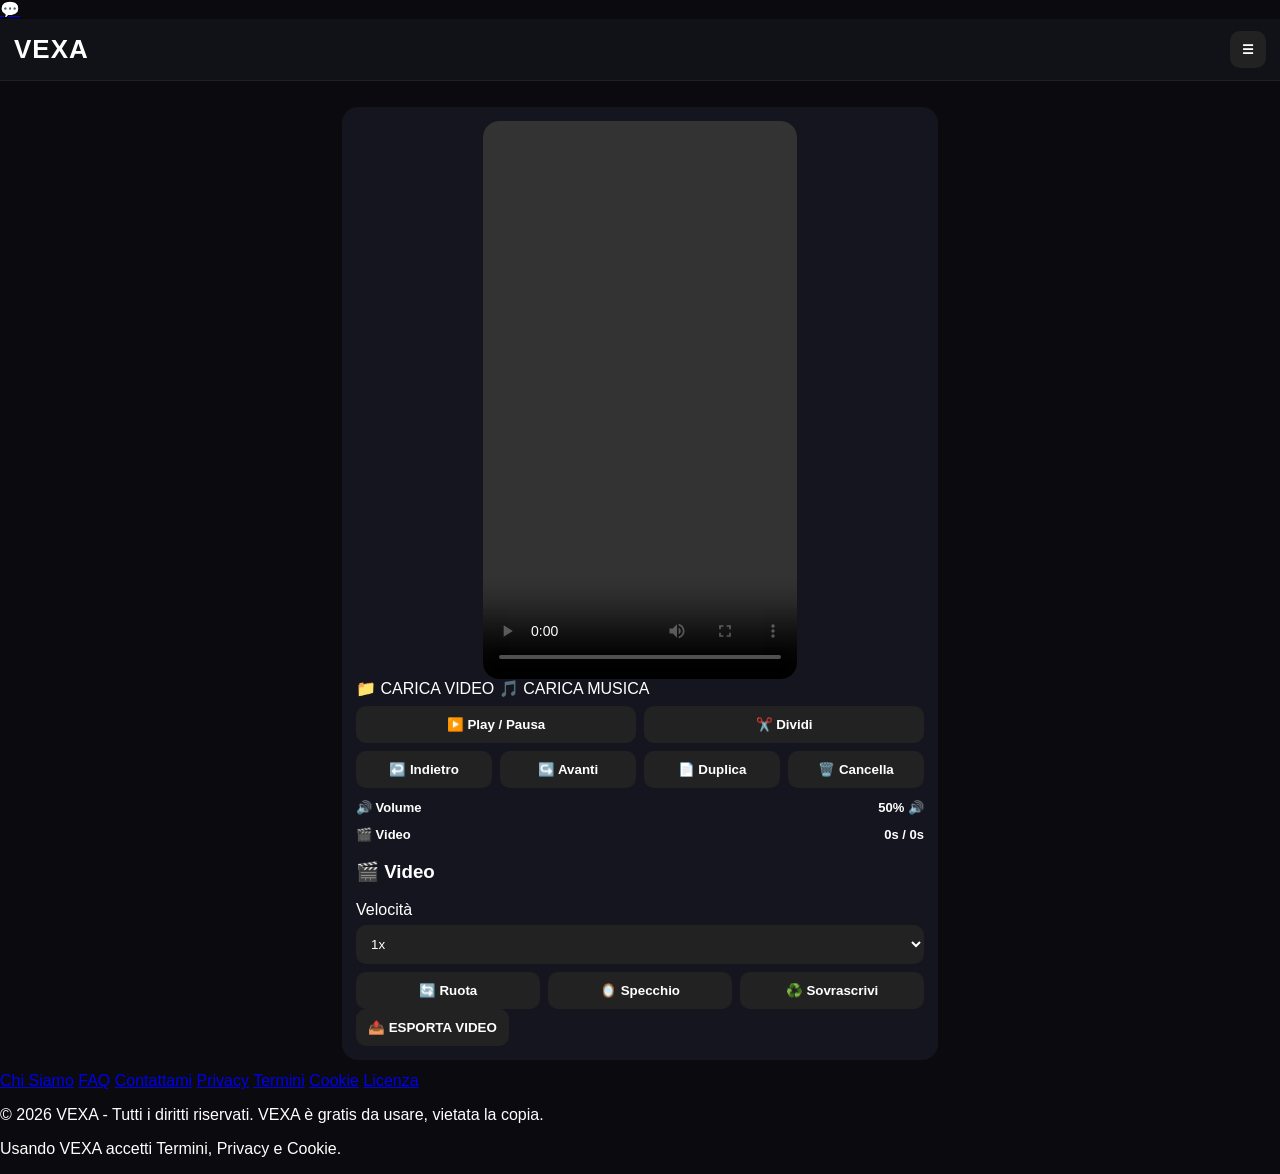
==== commit 96b213fd: "Enhance index.html with new title and sidebar options Updated the title and added a WhatsApp contact" ====
--- a/vexa/index.html
+++ b/vexa/index.html
@@ -3,86 +3,119 @@
 <head>
 <meta charset="UTF-8">
 <meta name="viewport" content="width=device-width, initial-scale=1.0">
-<title>VEXA</title>
+<title>VEXA - Editor Video Gratis</title>
 <link rel="stylesheet" href="css/style.css">
 </head>
 <body>
 
+<a class="wa-float" href="https://wa.me/393887347002?text=Ciao%20VEXA!%20Ho%20una%20domanda" target="_blank">💬</a>
+
 <header class="topbar">
-<div class="logo">VEXA</div>
-<div class="top-actions">
-<label class="btn-import">↑ IMPORTA<input type="file" id="videoInput" accept="video/*" hidden></label>
-<button class="btn-export" onclick="exportVideo()">↓ ESPORTA</button>
-<button class="btn-menu" onclick="toggleMenu()">☰</button>
-</div>
+  <div class="logo">VEXA</div>
+  <button class="menu-btn" onclick="toggleMenu()">☰</button>
 </header>
 
-<div id="sidebar" class="sidebar">
-<button onclick="showSection('video');toggleMenu()">🎬 Video / Tagli</button>
-<button onclick="showSection('audio');toggleMenu()">🎵 Musica</button>
-<button onclick="showSection('testo');toggleMenu()">✏️ Testo</button>
-<button onclick="showSection('effetti');toggleMenu()">✨ Effetti</button>
-<button onclick="showSection('ai');toggleMenu()">🤖 AI</button>
-</div>
-<div id="overlayMenu" class="overlay-menu" onclick="toggleMenu()"></div>
+<div id="overlayMenu" class="overlay" onclick="toggleMenu()"></div>
+<aside id="sidebar" class="sidebar">
+  <button class="close-btn" onclick="toggleMenu()">✕</button>
+  <h3>Menu VEXA</h3>
+  <button onclick="showSection('video');toggleMenu()">🎬 Video</button>
+  <button onclick="showSection('audio');toggleMenu()">🎵 Audio</button>
+  <button onclick="showSection('testo');toggleMenu()">✍️ Testo</button>
+  <button onclick="showSection('effetti');toggleMenu()">✨ Effetti</button>
+  <button onclick="showSection('ai');toggleMenu()">🤖 AI</button>
+  <hr>
+  <a href="chi-siamo.html">Chi Siamo</a>
+  <a href="faq.html">FAQ</a>
+  <a href="contattami.html">Contattami</a>
+  <a href="privacy.html">Privacy</a>
+  <a href="termini.html">Termini</a>
+  <a href="cookie.html">Cookie</a>
+</aside>
 
 <div class="main">
-<div class="video-wrap">
-<video id="video" playsinline controls></video>
-<div id="overlayText"></div>
-<div id="stickerLayer"></div>
+  <div class="card">
+    <div class="video-wrap">
+      <video id="video" controls playsinline></video>
+      <div id="overlayText" class="overlay-text"></div>
+      <div id="stickerLayer" class="sticker-layer"></div>
+    </div>
+    <audio id="music"></audio>
+
+    <label class="upload">📁 CARICA VIDEO <input type="file" id="videoInput" accept="video/*" hidden></label>
+    <label class="upload">🎵 CARICA MUSICA <input type="file" id="musicInput" accept="audio/*" hidden></label>
+
+    <div class="row">
+      <button onclick="togglePlay()">▶️ Play / Pausa</button>
+      <button onclick="splitClip()">✂️ Dividi</button>
+    </div>
+    <div class="row">
+      <button onclick="undo()">↩️ Indietro</button>
+      <button onclick="redo()">↪️ Avanti</button>
+      <button onclick="duplicateClip()">📄 Duplica</button>
+      <button onclick="clearAll()">🗑️ Cancella</button>
+    </div>
+
+    <div id="clips" class="clips"></div>
+
+    <div class="bar-label"><span>🔊 Volume</span><span id="volText">50% 🔊</span></div>
+    <div class="bar" id="volBar"><div class="fill" id="volFill" style="width:50%"></div><div class="handle" id="volHandle" style="left:calc(50% - 7px)"></div></div>
+
+    <div class="bar-label"><span>🎬 Video</span><span id="videoText">0s / 0s</span></div>
+    <div class="bar" id="videoBar"><div class="fill" id="videoFill" style="width:0%"></div><div class="handle" id="videoHandle" style="left:0"></div></div>
+
+    <div id="sec-video" class="section">
+      <h3>🎬 Video</h3>
+      <label>Velocità</label>
+      <select id="speed" onchange="setSpeed()"><option value="0.5">0.5x</option><option value="1" selected>1x</option><option value="1.5">1.5x</option><option value="2">2x</option></select>
+      <div class="row"><button onclick="rotateVideo()">🔄 Ruota</button><button onclick="mirrorVideo()">🪞 Specchio</button><button onclick="overwriteClip()">♻️ Sovrascrivi</button></div>
+    </div>
+
+    <div id="sec-audio" class="section" style="display:none">
+      <h3>🎵 Audio</h3>
+      <div class="row"><button onclick="playMusic()">▶️ Musica</button><button onclick="stopMusic()">⏹️ Stop</button><button onclick="toggleLoop()">🔁 Loop: <span id="loopTxt">OFF</span></button></div>
+    </div>
+
+    <div id="sec-testo" class="section" style="display:none">
+      <h3>✍️ Testo</h3>
+      <input type="text" id="textInput" placeholder="Scrivi il testo..." oninput="updateText()">
+      <select id="fontSel" onchange="updateText()"><option value="Arial">Arial</option><option value="Impact">Impact</option><option value="Comic Sans MS">Comic</option></select>
+      <select id="colorSel" onchange="updateText()"><option value="white">Bianco</option><option value="yellow">Giallo</option><option value="#a855f7">Viola</option><option value="#22c55e">Verde</option></select>
+      <select id="posSel" onchange="updateText()"><option value="10%">Alto</option><option value="45%">Centro</option><option value="80%">Basso</option></select>
+      <div class="row"><button onclick="toggleKaraoke()">🎤 Karaoke</button><button onclick="clearText()">❌ Togli testo</button></div>
+      <div class="stickers"><button onclick="addSticker('🔥')">🔥</button><button onclick="addSticker('😂')">😂</button><button onclick="addSticker('❤️')">❤️</button><button onclick="addSticker('😱')">😱</button><button onclick="addSticker('💀')">💀</button></div>
+    </div>
+
+    <div id="sec-effetti" class="section" style="display:none">
+      <h3>✨ Effetti</h3>
+      <select id="filter" onchange="setFilter()"><option value="none">Nessuno</option><option value="grayscale(1)">Bianco e Nero</option><option value="sepia(1)">Sepia</option><option value="contrast(1.5)">Contrasto</option><option value="saturate(2)">Super Colore</option></select>
+    </div>
+
+    <div id="sec-ai" class="section" style="display:none">
+      <h3>🤖 VEXA AI</h3>
+      <input type="text" id="aiInput" placeholder="Chiedi a VEXA AI... es. come faccio virale?">
+      <button onclick="askAI()">Chiedi a VEXA AI</button>
+      <p id="aiOut" class="ai-out">🤖 Ciao! Chiedimi come fare virale.</p>
+    </div>
+
+    <button class="export" onclick="exportVideo()">📤 ESPORTA VIDEO</button>
+  </div>
 </div>
 
-<div class="controls">
-<button onclick="togglePlay()">▶️ Play / Pausa</button>
-<button onclick="splitClip()">✂️ TAGLIA QUI</button>
-<select id="speed" onchange="setSpeed()"><option value="0.5">0.5x</option><option value="1" selected>1x</option><option value="1.5">1.5x</option><option value="2">2x</option></select>
-</div>
-<div class="controls">
-<select id="filter" onchange="setFilter()"><option value="none">Nessun filtro</option><option value="grayscale(1)">Bianco e Nero</option><option value="sepia(1)">Vintage</option><option value="saturate(1.8) contrast(1.2)">Vivido</option><option value="blur(3px)">Blur</option><option value="hue-rotate(90deg) saturate(1.5)">Neon</option></select>
-</div>
+<footer class="footer">
+  <div class="footer-links">
+    <a href="chi-siamo.html">Chi Siamo</a>
+    <a href="faq.html">FAQ</a>
+    <a href="contattami.html">Contattami</a>
+    <a href="privacy.html">Privacy</a>
+    <a href="termini.html">Termini</a>
+    <a href="cookie.html">Cookie</a>
+    <a href="LICENSE.txt">Licenza</a>
+  </div>
+  <p>© 2026 VEXA - Tutti i diritti riservati. VEXA è gratis da usare, vietata la copia.</p>
+  <p class="footer-small">Usando VEXA accetti Termini, Privacy e Cookie.</p>
+</footer>
 
-<div id="sec-video">
-<div class="card"><div id="clips" class="timeline"></div>
-<div class="row"><button onclick="undo()">↩ ANNULLA</button><button onclick="redo()">↪ RIFAI</button><button onclick="duplicateClip()">📄 DUPLICA</button><button class="red" onclick="clearAll()">🗑 RESET</button></div>
-</div>
-</div>
-
-<div id="sec-audio" style="display:none">
-<div class="card"><b>🎵 MUSICA</b><input type="file" id="musicInput" accept="audio/*"><audio id="music"></audio>
-<div class="row"><button class="green" onclick="playMusic()">▶️ PLAY</button><button class="red" onclick="stopMusic()">⏹ STOP</button><button onclick="toggleLoop()">🔁 LOOP: <span id="loopTxt">OFF</span></button></div>
-</div>
-</div>
-
-<div id="sec-testo" style="display:none">
-<div class="card"><b>✏️ TESTO + KARAOKE</b><input type="text" id="textInput" placeholder="Scrivi testo..." oninput="updateText()">
-<div class="row"><select id="fontSel" onchange="updateText()"><option value="Arial Black">TikTok Bold</option><option value="Impact">Impact</option><option value="Georgia">Serif</option><option value="Courier New">Typewriter</option></select><input type="color" id="colorSel" value="#ffffff" onchange="updateText()"><select id="posSel" onchange="updateText()"><option value="72%">Sotto</option><option value="45%">Centro</option><option value="15%">Sopra</option></select></div>
-<div class="row"><button onclick="toggleKaraoke()">🎤 KARAOKE</button><button onclick="clearText()">❌ TOGLI TESTO</button></div>
-</div>
-</div>
-
-<div id="sec-effetti" style="display:none">
-<div class="card"><b>✨ EFFETTI</b><div class="row"><button onclick="rotateVideo()">🔄 RUOTA</button><button onclick="mirrorVideo()">🪞 SPECCHIA</button></div>
-<div class="row"><button onclick="addSticker('🔥')">🔥</button><button onclick="addSticker('😂')">😂</button><button onclick="addSticker('❤️')">❤️</button><button onclick="addSticker('⭐')">⭐</button></div>
-</div>
-</div>
-
-<div id="sec-ai">
-<div class="card ai-card"><b>🤖 VEXA AI</b><p>La tua AI di editing.</p>
-<input type="text" id="aiInput" placeholder="Chiedi a VEXA...">
-<button class="green big" onclick="askAI()">✨ Dammi un'idea</button>
-<p id="aiOut"></p>
-</div>
-</div>
-
-<div class="bar-box">
-<div class="bar-label"><b>🔊 VOLUME - Trascina</b><span id="volText">50% 🔊</span></div>
-<div class="bar-track" id="volBar"><div class="bar-fill" id="volFill"></div><div class="bar-handle" id="volHandle"></div></div>
-<div class="bar-label"><b>🎬 VIDEO - Trascina</b><span id="videoText">0.0s / 0.0s</span></div>
-<div class="bar-track" id="videoBar"><div class="bar-fill video-fill" id="videoFill"></div><div class="bar-handle" id="videoHandle"></div></div>
-</div>
-
-</div>
 <script src="js/editor.js"></script>
 <script src="js/main.js"></script>
 </body>
